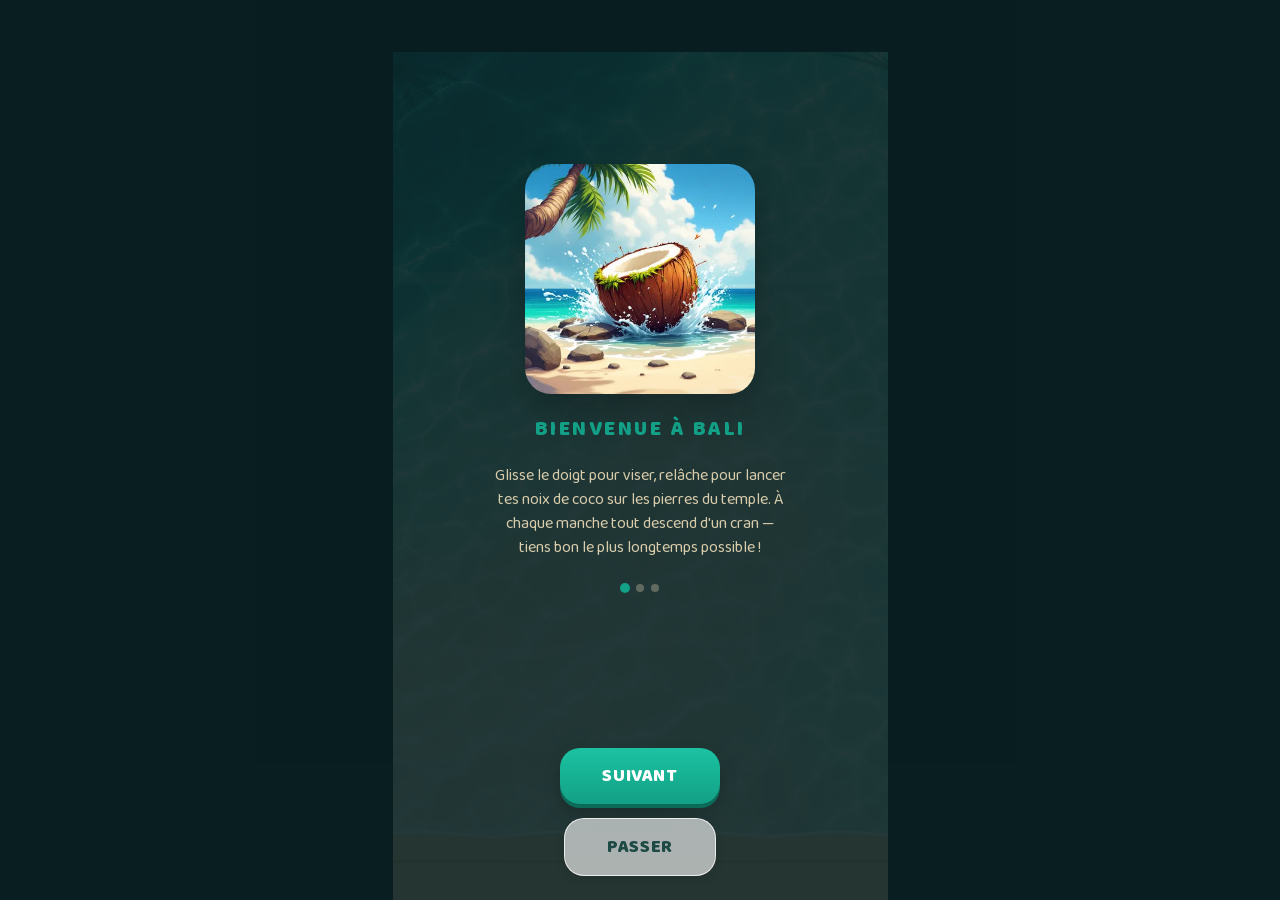
==== index.html @ a9a3bfc1 "v4.0.0 « L'Odyssée » : campagne 48 étapes, Boss Rush, Sanctuaire, Musée des masques - Mode Odyssée :" ====
<!DOCTYPE html>
<html lang="fr">
<head>
  <meta charset="utf-8">
  <title>Baliball</title>
  <meta name="viewport" content="width=device-width, initial-scale=1, maximum-scale=1, user-scalable=no, viewport-fit=cover">
  <meta name="description" content="Casse-briques balinais : des noix de coco contre des pierres de temple, jouable hors ligne.">
  <meta name="theme-color" content="#0c1f22">
  <!-- iOS : plein écran une fois ajouté à l'écran d'accueil -->
  <meta name="apple-mobile-web-app-capable" content="yes">
  <meta name="mobile-web-app-capable" content="yes">
  <meta name="apple-mobile-web-app-status-bar-style" content="black-translucent">
  <meta name="apple-mobile-web-app-title" content="Baliball">
  <link rel="apple-touch-icon" href="icons/icon-180.png">
  <link rel="icon" type="image/png" sizes="192x192" href="icons/icon-192.png">
  <link rel="manifest" href="manifest.webmanifest">
  <link rel="preload" href="fonts/baloo2-latin.woff2" as="font" type="font/woff2" crossorigin>
  <link rel="stylesheet" href="style.css">
  <script>
    // applique le thème avant le premier rendu pour éviter un flash
    (function () {
      try {
        var s = JSON.parse(localStorage.getItem('baliball.settings.v1') || '{}');
        var dark = s.theme === 'dark' || (s.theme !== 'light'
          && window.matchMedia('(prefers-color-scheme: dark)').matches);
        document.documentElement.dataset.theme = dark ? 'dark' : 'light';
      } catch (e) {
        document.documentElement.dataset.theme = 'light';
      }
    })();
  </script>
</head>
<body>
  <canvas id="game"></canvas>

  <button id="btn-home" class="hidden" aria-label="Menu">⌂</button>
  <button id="btn-restart" class="hidden" aria-label="Recommencer">⟲</button>
  <button id="btn-mute" class="hidden" aria-label="Son">🔊</button>

  <div id="live-ticker" class="hidden"></div>
  <div id="live-toasts"></div>
  <div id="emoji-floats"></div>
  <button id="btn-emoji" class="hidden" aria-label="Réactions">😀</button>
  <div id="emoji-bar" class="hidden">
    <div class="emoji-row">
      <button data-e="😂">😂</button>
      <button data-e="🔥">🔥</button>
      <button data-e="🥥">🥥</button>
      <button data-e="💀">💀</button>
      <button data-e="👏">👏</button>
      <button data-e="🤙">🤙</button>
      <button data-e="😱">😱</button>
    </div>
    <div class="quick-row">
      <button data-q="0">GG !</button>
      <button data-q="1">Encore une ?</button>
      <button data-q="2">Tu vas voir 😈</button>
      <button data-q="3">Pause 2 min</button>
      <button data-q="4">Bien joué 👏</button>
      <button data-q="5">Aïe aïe aïe…</button>
    </div>
  </div>

  <div id="screen-home" class="screen">
    <div class="scene" aria-hidden="true">
      <svg viewBox="0 0 400 870" preserveAspectRatio="xMidYMax slice">
        <defs>
          <linearGradient id="skyg" x1="0" y1="0" x2="0" y2="1">
            <stop offset="0" style="stop-color:var(--scene-sky1)"></stop>
            <stop offset="1" style="stop-color:var(--scene-sky2)"></stop>
          </linearGradient>
        </defs>
        <rect fill="url(#skyg)" x="0" y="0" width="400" height="480"></rect>
        <!-- étoiles (visibles la nuit) -->
        <circle class="sc-star" cx="60" cy="80" r="1.6"></circle>
        <circle class="sc-star" cx="150" cy="46" r="1.2"></circle>
        <circle class="sc-star" cx="245" cy="95" r="1.4"></circle>
        <circle class="sc-star" cx="330" cy="60" r="1.1"></circle>
        <circle class="sc-star" cx="200" cy="140" r="1.2"></circle>
        <circle class="sc-star" cx="95" cy="170" r="1.0"></circle>
        <!-- soleil haut (jour) / bas sur l'horizon (nuit) -->
        <circle class="sc-sun sc-sun-hi" cx="312" cy="130" r="58" opacity="0.25"></circle>
        <circle class="sc-sun sc-sun-hi" cx="312" cy="130" r="38"></circle>
        <circle class="sc-sun sc-sun-lo" cx="180" cy="430" r="66" opacity="0.3"></circle>
        <circle class="sc-sun sc-sun-lo" cx="180" cy="430" r="46"></circle>
        <!-- volcan à l'horizon -->
        <path class="sc-volcano" d="M -30 480 L 105 295 L 150 340 L 175 315 L 300 480 Z"></path>
        <!-- mer -->
        <rect class="sc-sea1" x="0" y="478" width="400" height="90"></rect>
        <rect class="sc-sea2" x="0" y="560" width="400" height="70"></rect>
        <!-- temple meru (silhouette) -->
        <g class="sc-sil">
          <rect x="316" y="452" width="30" height="28"></rect>
          <path d="M 306 452 L 356 452 L 346 438 L 316 438 Z"></path>
          <rect x="320" y="418" width="22" height="20"></rect>
          <path d="M 312 418 L 350 418 L 342 404 L 320 404 Z"></path>
          <rect x="324" y="388" width="14" height="16"></rect>
          <path d="M 318 388 L 344 388 L 337 374 L 325 374 Z"></path>
          <rect x="328" y="362" width="6" height="12"></rect>
          <path d="M 325 362 L 337 362 L 331 350 Z"></path>
        </g>
        <!-- oiseaux -->
        <path class="sc-birds" d="M 120 210 q 7 -7 14 0 M 134 210 q 7 -7 14 0" fill="none"></path>
        <path class="sc-birds" d="M 170 190 q 6 -6 12 0 M 182 190 q 6 -6 12 0" fill="none"></path>
        <!-- vaguelettes -->
        <path d="M 30 520 q 20 -6 40 0 M 250 545 q 22 -6 44 0 M 120 585 q 24 -6 48 0"
              stroke="rgba(255,255,255,0.4)" stroke-width="3" fill="none" stroke-linecap="round"></path>
        <!-- écume -->
        <path d="M 0 626 Q 50 620 100 626 T 200 626 T 300 626 T 400 626 L 400 634 L 0 634 Z"
              fill="rgba(255,255,255,0.55)"></path>
        <!-- plage -->
        <rect class="sc-sand" x="0" y="630" width="400" height="240"></rect>
        <!-- palmier au premier plan -->
        <g class="sc-sil">
          <path d="M 58 640 C 64 560 60 500 78 448 L 90 452 C 74 505 80 562 76 640 Z"></path>
          <path d="M 84 452 C 120 428 158 430 184 452 C 150 446 116 450 88 462 Z"></path>
          <path d="M 82 448 C 104 415 140 404 172 414 C 140 416 110 430 90 456 Z"></path>
          <path d="M 80 448 C 70 412 46 396 18 398 C 44 408 62 424 74 456 Z"></path>
          <path d="M 80 452 C 48 434 20 438 0 456 C 26 450 52 454 74 464 Z"></path>
          <circle cx="82" cy="456" r="7"></circle>
          <circle cx="93" cy="461" r="6"></circle>
        </g>
      </svg>
      <!-- fond minimal peint (jour/nuit) au-dessus de la scène SVG de repli -->
      <img class="scene-art scene-art-day" src="art/menu-day.webp" alt="" aria-hidden="true">
      <img class="scene-art scene-art-night" src="art/menu-night.webp" alt="" aria-hidden="true">
      <div class="scene-scrim" aria-hidden="true"></div>
    </div>

    <div class="version">v4.0.0</div>
    <div class="home-top">
      <div class="logo" aria-label="Baliball">
        <span class="logo-ball"></span>
        <span class="lt">B</span><span class="lt">A</span><span class="lt">L</span><span class="lt">I</span><span class="lt">B</span><span class="lt">A</span><span class="lt">L</span><span class="lt">L</span>
      </div>
      <p class="tagline">Le casse-briques du lagon</p>
      <p id="home-best"></p>
      <p id="home-hall"></p>
    </div>
    <div class="home-flex" aria-hidden="true"></div>
    <button id="btn-resume" style="display:none">REPRENDRE</button>
    <button id="btn-rejoin" style="display:none">🔁 REJOINDRE LE TOURNOI</button>
    <button id="btn-play">JOUER</button>
    <div class="home-flex home-flex-low" aria-hidden="true"></div>
    <p id="home-missions"></p>
    <div class="home-row">
      <button id="btn-shop" class="secondary"><span class="chip-ico">🛍</span>Boutique</button>
      <button id="btn-progress" class="secondary"><span class="chip-ico">🏆</span>Progrès</button>
      <button id="btn-crew" class="secondary" style="display:none"><span class="chip-ico">⚓</span>Équipage</button>
      <button id="btn-legend" class="secondary"><span class="chip-ico">📖</span>Légende</button>
      <button id="btn-settings" class="secondary"><span class="chip-ico">⚙️</span>Réglages</button>
    </div>
    <span id="offline-badge"></span>
    <div class="hint" id="install-hint"></div>
  </div>

  <div id="screen-crew" class="screen hidden">
    <div class="settings-title">⚓ ÉQUIPAGE <span id="crew-title-code"></span></div>
    <p id="crew-screen-status">Connexion à l'équipage…</p>
    <div class="setting"><div class="label">🌅 DÉFI DU JOUR</div></div>
    <div class="stats" id="crew-daily"></div>
    <div class="setting" style="margin-top:8px"><div class="label">🌀 DÉFI DE LA SEMAINE</div></div>
    <div class="stats" id="crew-weekly"></div>
    <p style="font-size:12.5px;max-width:300px">Meilleur score par personne, publié à la fin
       de chaque défi (scores des 12 dernières heures — Internet requis ici).</p>
    <button id="btn-crew-back" class="secondary">RETOUR</button>
  </div>

  <div id="screen-welcome" class="screen hidden">
    <div class="home-flex" aria-hidden="true"></div>
    <img id="welcome-art" class="welcome-art" alt="" aria-hidden="true">
    <div class="over-title" id="welcome-title" style="color:var(--accent)"></div>
    <p id="welcome-text" class="welcome-text"></p>
    <div id="welcome-dots" class="welcome-dots" aria-hidden="true"></div>
    <div class="home-flex" aria-hidden="true"></div>
    <button id="btn-welcome-next">SUIVANT</button>
    <button id="btn-welcome-skip" class="secondary">PASSER</button>
  </div>

  <div id="screen-modes" class="screen hidden">
    <div class="settings-title">MODES DE JEU</div>
    <button class="mode-card illustrated" id="btn-mode-odyssee">
      <img class="mode-art" src="art/mode-tournoi.webp" alt="" aria-hidden="true">
      <span class="mode-name">🗺 L'Odyssée</span>
      <span class="mode-desc" id="ody-desc">La traversée de l'archipel : 48 étapes, 6 îles, 6 boss à terrasser.</span>
    </button>
    <button class="mode-card illustrated" id="btn-mode-classic">
      <img class="mode-art" src="art/mode-classic.webp" alt="" aria-hidden="true">
      <span class="mode-name">🥥 Classique</span>
      <span class="mode-desc">Les pierres descendent, tiens bon le plus de manches possible.</span>
    </button>
    <button class="mode-card illustrated" id="btn-mode-tide">
      <img class="mode-art" src="art/mode-tide.webp" alt="" aria-hidden="true">
      <span class="mode-name">🌊 Marée montante</span>
      <span class="mode-desc">90 secondes chrono, tirs enchaînés, la marée nettoie la plage.</span>
    </button>
    <button class="mode-card illustrated" id="btn-mode-puzzle">
      <img class="mode-art" src="art/mode-puzzle.webp" alt="" aria-hidden="true">
      <span class="mode-name">🛕 Temples</span>
      <span class="mode-desc">Des grilles fixes à libérer en un nombre de tirs limité.</span>
    </button>
    <button class="mode-card illustrated" id="btn-mode-zen">
      <img class="mode-art" src="art/mode-zen.webp" alt="" aria-hidden="true">
      <span class="mode-name">🏖 Plage</span>
      <span class="mode-desc">Sans fin ni défaite : la marée emporte les pierres du bas.</span>
    </button>
    <button class="mode-card illustrated" id="btn-mode-daily">
      <img class="mode-art" src="art/mode-daily.webp" alt="" aria-hidden="true">
      <span class="mode-name">🌅 Défi du jour</span>
      <span class="mode-desc">La même partie pour tout le monde — une nouvelle chaque jour.</span>
    </button>
    <button class="mode-card illustrated" id="btn-mode-weekly">
      <img class="mode-art" src="art/mode-weekly.webp" alt="" aria-hidden="true">
      <span class="mode-name">🌀 Défi de la semaine</span>
      <span class="mode-desc" id="weekly-desc">Une même partie toute la semaine, avec un mutateur qui change les règles.</span>
    </button>
    <button class="mode-card illustrated" id="btn-mode-rush">
      <img class="mode-art" src="art/boss-barong.webp" alt="" aria-hidden="true">
      <span class="mode-name">👑 Boss Rush</span>
      <span class="mode-desc" id="rush-desc">Les 9 masques défilent, de plus en plus coriaces. Combien vas-tu en terrasser ?</span>
    </button>
    <button class="mode-card illustrated" id="btn-mode-tournoi">
      <img class="mode-art" src="art/mode-tournoi.webp" alt="" aria-hidden="true">
      <span class="mode-name">📡 Tournoi entre amis</span>
      <span class="mode-desc">Chacun sur son téléphone, la même partie pour tous — en ligne avec suivi des scores en direct, ou hors ligne avec un simple code.</span>
    </button>
    <button id="btn-modes-back" class="secondary" style="margin-top:8px">RETOUR</button>
  </div>

  <div id="screen-shop" class="screen hidden">
    <div class="settings-title">BOUTIQUE</div>
    <p id="shop-wallet">◉ 0 perles</p>
    <div class="shop-scroll">
      <div class="setting"><div class="label">NOIX & BALLES</div></div>
      <div id="shop-balls" class="shop-list"></div>
      <div class="setting"><div class="label">DÉCORS DU LAGON</div></div>
      <div id="shop-decors" class="shop-list"></div>
      <div class="setting"><div class="label">SILLAGES</div></div>
      <div id="shop-trails" class="shop-list"></div>
      <div class="setting"><div class="label">🕉 SANCTUAIRE — OFFRANDES</div></div>
      <p class="shrine-hint">Achète des offrandes et équipe-en 2 au plus : leurs
        bénédictions s'appliquent au départ de chaque partie solo
        (jamais en Tournoi ni dans les défis, pour l'équité).</p>
      <div id="shop-shrine" class="shop-list"></div>
    </div>
    <button id="btn-shop-back" class="secondary">RETOUR</button>
  </div>

  <div id="screen-progress" class="screen hidden">
    <div class="settings-title">PROGRÈS</div>
    <div class="shop-scroll">
      <div class="setting"><div class="label">MISSIONS DU JOUR</div></div>
      <div id="missions-list" class="shop-list"></div>
      <div class="setting" style="margin-top:10px"><div class="label">MES PARTIES RÉCENTES</div></div>
      <div id="history-list" class="shop-list"></div>
      <div class="setting" style="margin-top:10px"><div class="label">COURBE DES SCORES</div></div>
      <canvas id="prog-chart" width="640" height="180"></canvas>
      <div class="setting" style="margin-top:10px"><div class="label">STATISTIQUES</div></div>
      <div class="stats" id="prog-stats"></div>
      <div class="setting" style="margin-top:10px"><div class="label">PAR MODE DE JEU</div></div>
      <div class="stats" id="prog-modes"></div>
      <div class="setting" style="margin-top:10px"><div class="label">🎭 MUSÉE DES MASQUES</div></div>
      <p class="museum-hint">Chaque boss vaincu accroche son masque ici. Touche un
        masque pour entendre sa voix.</p>
      <div class="museum-grid" id="museum-grid"></div>
      <div class="setting" style="margin-top:10px"><div class="label">SUCCÈS</div></div>
      <div id="ach-list" class="shop-list"></div>
    </div>
    <button id="btn-progress-back" class="secondary">RETOUR</button>
  </div>

  <div id="screen-tournoi" class="screen hidden">
    <div class="settings-title">📡 TOURNOI ENTRE AMIS</div>
    <button class="mode-card" id="btn-tournoi-online">
      <span class="mode-name">🌐 En ligne — suivi en direct</span>
      <span class="mode-desc">Salon avec pseudos : « Angel est en tête », « Marvin a terminé »… Internet requis pendant la partie.</span>
    </button>
    <button class="mode-card" id="btn-tournoi-offline">
      <span class="mode-name">📴 Hors ligne — code partagé</span>
      <span class="mode-desc">Le même code = la même partie pour tous, et on compare les scores à la fin. Zéro connexion.</span>
    </button>
    <button id="btn-tournoi-back" class="secondary" style="margin-top:8px">RETOUR</button>
  </div>

  <div id="screen-online-setup" class="screen hidden">
    <div class="settings-title">🌐 SALON EN LIGNE</div>
    <div class="setting">
      <div class="label">TON PSEUDO</div>
      <input id="player-name" class="code-input name-input" maxlength="12" autocomplete="off"
             spellcheck="false" placeholder="Angel">
    </div>
    <button id="btn-online-create" style="margin-top:6px">CRÉER UN SALON</button>
    <div class="setting" style="margin-top:6px">
      <div class="label">OU REJOINDRE AVEC UN CODE</div>
      <input id="online-code" class="code-input" maxlength="4" autocomplete="off"
             autocapitalize="characters" spellcheck="false" placeholder="ABCD">
    </div>
    <p id="online-error" class="join-error"></p>
    <button id="btn-online-join" class="secondary">REJOINDRE</button>
    <button id="btn-online-back" class="secondary">RETOUR</button>
  </div>

  <div id="screen-lobby" class="screen hidden">
    <div class="settings-title">SALON</div>
    <div class="tournoi-code" id="lobby-code">BALI</div>
    <canvas id="lobby-qr" class="lobby-qr" width="240" height="240"></canvas>
    <p class="lobby-qr-hint" id="lobby-qr-hint">📷 Un scan de l'appareil photo = direction le salon</p>
    <p id="lobby-status">Connexion au salon…</p>
    <div class="stats" id="lobby-players"></div>
    <button id="btn-lobby-watch" class="secondary hidden">👁 PARTIE EN COURS — REGARDER</button>
    <div class="setting">
      <div class="label">OBJECTIF (APPLIQUÉ PAR CELUI QUI LANCE)</div>
      <div class="segmented" id="seg-goal">
        <button data-value="null">Survie</button>
        <button data-value="2000">2 000</button>
        <button data-value="5000">5 000</button>
        <button data-value="10000">10 000</button>
      </div>
    </div>
    <div class="setting">
      <div class="label">VITESSE DES NOIX</div>
      <div class="segmented" id="seg-tspeed">
        <button data-value="false">Normale</button>
        <button data-value="true">Rapide</button>
      </div>
    </div>
    <div class="setting">
      <div class="label">FORMAT DE LA SOIRÉE</div>
      <div class="segmented" id="seg-series">
        <button data-value="1">1 partie</button>
        <button data-value="3">Best of 3</button>
      </div>
    </div>
    <div class="setting">
      <div class="label">SABOTAGE AMICAL 😈 — COMBO ×5 = VAGUE CHEZ LES AUTRES</div>
      <div class="segmented" id="seg-sabotage">
        <button data-value="false">Non</button>
        <button data-value="true">Oui</button>
      </div>
    </div>
    <div class="setting">
      <div class="label">CHAOS 🌪 — UN ÉVÉNEMENT TOUTES LES 3 MANCHES</div>
      <div class="segmented" id="seg-chaos">
        <button data-value="false">Non</button>
        <button data-value="true">Oui</button>
      </div>
    </div>
    <div class="setting">
      <div class="label">VERSUS ⚔️ — TES COMBOS ATTAQUENT LES AUTRES (×3 : PIERRE, ×5 : BLINDÉE, ×7 : BRUME)</div>
      <div class="segmented" id="seg-versus">
        <button data-value="false">Non</button>
        <button data-value="true">Oui</button>
      </div>
    </div>
    <div class="setting">
      <div class="label">COUP DE POUCE 🤝 — POUR TOI SEULEMENT</div>
      <div class="segmented" id="seg-handicap">
        <button data-value="false" class="active">Non</button>
        <button data-value="true">+2 noix &amp; 1 lotus</button>
      </div>
    </div>
    <button id="btn-lobby-start" style="margin-top:8px">LANCER LA PARTIE POUR TOUS</button>
    <button id="btn-lobby-back" class="secondary">QUITTER LE SALON</button>
  </div>

  <div id="screen-spectate" class="screen hidden">
    <div class="settings-title" id="spectate-title">👁 SPECTATEUR</div>
    <p id="spectate-info"></p>
    <canvas id="spectate-canvas" width="560" height="840"></canvas>
    <div class="spectate-emojis">
      <button data-e="😂">😂</button>
      <button data-e="🔥">🔥</button>
      <button data-e="🥥">🥥</button>
      <button data-e="💀">💀</button>
      <button data-e="👏">👏</button>
      <button data-e="🤙">🤙</button>
      <button data-e="😱">😱</button>
    </div>
    <div class="quick-row spectate-quick">
      <button data-q="0">GG !</button>
      <button data-q="1">Encore une ?</button>
      <button data-q="2">Tu vas voir 😈</button>
      <button data-q="4">Bien joué 👏</button>
    </div>
    <button id="btn-spectate-back" class="secondary">CLASSEMENT</button>
  </div>

  <div id="screen-standings" class="screen hidden">
    <div class="settings-title">CLASSEMENT EN DIRECT</div>
    <div id="standings-banner" class="standings-banner hidden">🏆</div>
    <p id="standings-me"></p>
    <div class="stats" id="standings-list"></div>
    <canvas id="standings-chart" width="640" height="230" style="display:none"></canvas>
    <div class="stats" id="standings-mentions" style="display:none"></div>
    <button id="btn-standings-lobby" style="margin-top:8px">RETOUR AU SALON</button>
    <button id="btn-standings-home" class="secondary">MENU</button>
  </div>

  <div id="screen-offline-menu" class="screen hidden">
    <div class="settings-title">📴 HORS LIGNE</div>
    <p>Un code = une partie : tout le monde joue la même, chacun sur son
       téléphone, et on compare les scores à la fin.</p>
    <button id="btn-offline-create" style="margin-top:8px">CRÉER UN CODE</button>
    <button id="btn-offline-join" class="secondary">J'AI DÉJÀ UN CODE</button>
    <button id="btn-offline-back" class="secondary">RETOUR</button>
  </div>

  <div id="screen-tournoi-host" class="screen hidden">
    <div class="settings-title">CODE DE LA PARTIE</div>
    <div class="tournoi-code" id="tournoi-code">BALI</div>
    <canvas id="host-qr" class="lobby-qr" width="240" height="240"></canvas>
    <p>Dicte ce code aux autres joueurs — ou fais-le scanner : le même code donne
       <strong>exactement la même partie</strong>.<br>
       Chacun joue jusqu'à sa défaite, puis on compare les scores.</p>
    <button id="btn-host-go" style="margin-top:8px">JOUER</button>
    <button id="btn-host-back" class="secondary">RETOUR</button>
  </div>

  <div id="screen-tournoi-join" class="screen hidden">
    <div class="settings-title">REJOINDRE</div>
    <p>Entre le code dicté par le créateur de la partie :</p>
    <input id="join-code" class="code-input" maxlength="4" autocomplete="off"
           autocapitalize="characters" spellcheck="false" placeholder="ABCD">
    <p id="join-error" class="join-error"></p>
    <button id="btn-join-go" style="margin-top:8px">JOUER</button>
    <button id="btn-join-back" class="secondary">RETOUR</button>
  </div>

  <div id="screen-countdown" class="screen hidden">
    <div class="countdown-num" id="countdown-num">3</div>
  </div>

  <div id="screen-legend" class="screen hidden">
    <div class="settings-title">LÉGENDE</div>
    <div class="shop-scroll">
      <div class="setting"><div class="label">BONUS À RAMASSER</div></div>
      <div id="legend-powerups" class="shop-list"></div>
      <div class="setting" style="margin-top:6px"><div class="label">PIERRES</div></div>
      <div id="legend-stones" class="shop-list"></div>
      <p style="font-size:13px">La ligne d'écume marque la marée : en Classique,
         au Défi du jour et en Tournoi, une pierre qui l'atteint met fin à la
         partie. En Plage et en Marée montante, la marée emporte les pierres du bas.<br><br>
         Aux très gros scores, le lagon se déchaîne : pierres larges (10 000),
         rondes (30 000), <strong>Grande marée</strong> à 50 000 (descente double
         toutes les 5 manches), <strong>Tempête</strong> à 80 000 (rangées plus
         denses et renforcées) et pierres ardentes à 100 000 (tout durcit).
         En Tournoi et Défi du jour, ces paliers arrivent à la manche pour que
         tous les joueurs gardent la même grille.</p>
    </div>
    <button id="btn-legend-back" class="secondary">RETOUR</button>
  </div>

  <div id="screen-confirm" class="screen hidden">
    <div class="settings-title">RECOMMENCER ?</div>
    <p>La partie en cours sera perdue.</p>
    <button id="btn-confirm-yes" style="margin-top:8px">OUI, RECOMMENCER</button>
    <button id="btn-confirm-no" class="secondary">ANNULER</button>
  </div>

  <div id="screen-levels" class="screen hidden">
    <div class="settings-title">TEMPLES</div>
    <p id="levels-progress"></p>
    <div class="levels-grid" id="levels-grid"></div>
    <button id="btn-levels-back" class="secondary" style="margin-top:8px">RETOUR</button>
  </div>

  <div id="screen-odyssee" class="screen hidden">
    <div class="settings-title">🗺 L'ODYSSÉE</div>
    <p id="ody-progress"></p>
    <div class="shop-scroll" id="ody-scroll"></div>
    <button id="btn-ody-back" class="secondary" style="margin-top:8px">RETOUR</button>
  </div>

  <div id="screen-win" class="screen hidden">
    <div class="over-title" id="win-title" style="color:var(--accent)">TEMPLE LIBÉRÉ !</div>
    <p id="win-name"></p>
    <div class="win-stars" id="win-stars">★★★</div>
    <p id="win-shots"></p>
    <button id="btn-win-next" style="margin-top:8px">NIVEAU SUIVANT</button>
    <button id="btn-win-levels" class="secondary">TOUS LES TEMPLES</button>
    <button id="btn-win-home" class="secondary">MENU</button>
  </div>

  <div id="screen-settings" class="screen hidden">
    <div class="settings-title">RÉGLAGES</div>

    <div class="setting">
      <div class="label">THÈME</div>
      <div class="segmented" id="seg-theme">
        <button data-value="auto">Auto</button>
        <button data-value="light">Jour</button>
        <button data-value="dark">Nuit</button>
      </div>
    </div>

    <div class="setting">
      <div class="label">SONS</div>
      <div class="segmented" id="seg-sound">
        <button data-value="true">Activés</button>
        <button data-value="false">Coupés</button>
      </div>
    </div>

    <div class="setting">
      <div class="label">RESSAC (AMBIANCE)</div>
      <div class="segmented" id="seg-ambience">
        <button data-value="true">Activé</button>
        <button data-value="false">Coupé</button>
      </div>
    </div>

    <div class="setting">
      <div class="label">VITESSE DES NOIX DE COCO</div>
      <div class="segmented" id="seg-speed">
        <button data-value="false">Normale</button>
        <button data-value="true">Rapide</button>
      </div>
    </div>

    <div class="setting">
      <div class="label">MODE GAUCHER (BOUTONS EN JEU À GAUCHE)</div>
      <div class="segmented" id="seg-lefty">
        <button data-value="false">Non</button>
        <button data-value="true">Oui</button>
      </div>
    </div>

    <div class="setting">
      <div class="label">RÉDUIRE LES ANIMATIONS</div>
      <div class="segmented" id="seg-calm">
        <button data-value="false">Auto</button>
        <button data-value="true">Oui</button>
      </div>
    </div>

    <div class="setting">
      <div class="label">VIBRATIONS (BOSS, DÉFAITE…)</div>
      <div class="segmented" id="seg-haptics">
        <button data-value="true">Activées</button>
        <button data-value="false">Coupées</button>
      </div>
      <button id="btn-haptic-test" class="secondary" style="margin-top:8px">📳 TESTER LES VIBRATIONS</button>
      <p id="haptic-hint" style="font-size:13px;min-height:18px"></p>
    </div>

    <div class="setting">
      <div class="label">VIBRATION À CHAQUE REBOND SUR UNE PIERRE</div>
      <div class="segmented" id="seg-haptics-bounce">
        <button data-value="true">Activée</button>
        <button data-value="false">Coupée</button>
      </div>
    </div>

    <div class="setting">
      <div class="label">ÉQUIPAGE — CLASSEMENT ENTRE AMIS SUR LES DÉFIS</div>
      <input id="crew-code" class="transfer-box" maxlength="4" autocapitalize="characters"
             autocomplete="off" spellcheck="false"
             placeholder="Code d'équipage (4 lettres, ex. WXYZ)">
      <p id="crew-status" style="font-size:13px;min-height:18px">Choisis un code avec tes amis :
        vos meilleurs scores du Défi du jour et de la semaine seront comparés
        à la fin de chaque partie (Internet requis à ce moment-là).</p>
    </div>

    <div class="setting">
      <div class="label">SAUVEGARDE &amp; TRANSFERT (VERS UN AUTRE TÉLÉPHONE)</div>
      <button id="btn-export" class="secondary">EXPORTER MA PROGRESSION</button>
      <textarea id="transfer-code" class="transfer-box" rows="3" spellcheck="false"
                placeholder="Le code apparaît ici — ou colles-en un pour l'importer."></textarea>
      <button id="btn-copy-code" class="secondary">COPIER / PARTAGER LE CODE</button>
      <button id="btn-import" class="secondary">IMPORTER CE CODE</button>
      <p id="transfer-status" style="font-size:13px;min-height:18px"></p>
    </div>

    <button id="btn-settings-back" style="margin-top:10px">RETOUR</button>
    <p id="settings-version" style="font-size:12px"></p>
  </div>

  <div id="screen-over" class="screen hidden">
    <div class="over-title" id="over-title">PARTIE TERMINÉE</div>
    <img id="over-boss" class="over-boss hidden" alt="" aria-hidden="true">
    <div class="big-score" id="over-score">0</div>
    <p id="over-best"></p>
    <div id="crew-board" class="stats crew-board hidden"></div>
    <div class="stats">
      <div class="row"><span id="stat-round-label">Manche atteinte</span><b id="stat-round">1</b></div>
      <div class="row"><span>Pierres brisées</span><b id="stat-broken">0</b></div>
      <div class="row"><span>Perles gagnées ◉</span><b id="stat-pearls">0</b></div>
      <div class="row"><span>Noix de coco accumulées</span><b id="stat-balls">1</b></div>
      <div class="row"><span>Tirs</span><b id="stat-shots">0</b></div>
    </div>
    <button id="btn-retry" style="margin-top:8px">REJOUER</button>
    <button id="btn-share" class="secondary">PARTAGER 📤</button>
    <button id="btn-over-home" class="secondary">MENU</button>
  </div>

  <script type="module" src="js/main.js"></script>
</body>
</html>
---- style.css ----
@font-face {
  font-family: 'Baloo 2';
  font-style: normal;
  font-weight: 400 800;
  font-display: swap;
  src: url('fonts/baloo2-latin.woff2') format('woff2');
}

:root {
  --sat: env(safe-area-inset-top, 0px);
  --sab: env(safe-area-inset-bottom, 0px);
  --font: 'Baloo 2', -apple-system, BlinkMacSystemFont, 'Segoe UI', Roboto, sans-serif;

  /* jour : lagon en pleine lumière */
  --page: #0c1f22;
  --overlay: rgba(8, 30, 32, 0.88);
  --text: #fdf6e3;
  --muted: #d8ccab;
  --hint: #9caf9f;
  --accent: #12a086;
  --accent-hi: #1cc2a2;
  --accent-press: #0a6b58;
  --accent-text: #ffffff;
  --danger: #e0447a;
  --line: #4d6360;
  --chip: rgba(255, 255, 255, 0.09);
  --glass: rgba(255, 255, 255, 0.62);
  --glass-border: rgba(255, 255, 255, 0.75);
  --glass-text: #1d4a44;
  --logo-shadow: #0d4b43;

  /* paysage de l'accueil (jour) */
  --scene-sky1: #bfe9ef;
  --scene-sky2: #eef9f0;
  --scene-sun: #ffe9a8;
  --scene-sea1: #2fae9f;
  --scene-sea2: #a7ecdc;
  --scene-sand: #f0e0b6;
  --scene-silhouette: #14554e;
  --scene-volcano: #3f7a6e;
  --scene-star: transparent;
  --logo-color: #0d4b43;
  --home-text: #305650;
  --home-hint: #6d8378;

  /* accueil « liquid glass » : dégradé du bouton principal (jour) */
  --lg1: rgba(34, 211, 197, 0.62);
  --lg2: rgba(56, 189, 248, 0.5);
  --lg3: rgba(255, 211, 77, 0.58);
  --lg-chip: linear-gradient(160deg, rgba(255, 255, 255, 0.55), rgba(255, 255, 255, 0.26));
  --lg-chip-text: #114b44;
  --lg-pane: rgba(255, 255, 255, 0.42);
  --lg-pane-text: #123f39;
  --lg-glow: rgba(34, 211, 197, 0.5);
}

:root[data-theme="dark"] {
  /* nuit : coucher de soleil sur le lagon */
  --page: #070a12;
  --overlay: rgba(6, 8, 18, 0.9);
  --text: #f6ead0;
  --muted: #cbbd9e;
  --hint: #84806f;
  --accent: #f5a24b;
  --accent-hi: #ffbd6d;
  --accent-press: #a86322;
  --accent-text: #331b04;
  --danger: #f75f92;
  --line: #45435a;
  --chip: rgba(255, 255, 255, 0.08);
  --glass: rgba(255, 255, 255, 0.1);
  --glass-border: rgba(255, 255, 255, 0.22);
  --glass-text: #f0e4c8;
  --logo-shadow: #241303;

  --scene-sky1: #241a4e;
  --scene-sky2: #ff8a5c;
  --scene-sun: #ffb648;
  --scene-sea1: #123047;
  --scene-sea2: #2c7a80;
  --scene-sand: #8d7c5c;
  --scene-silhouette: #120f26;
  --scene-volcano: #1d1836;
  --scene-star: rgba(255, 245, 220, 0.9);
  --logo-color: #ffe9b8;
  --home-text: #e8d9b0;
  --home-hint: #a99a78;

  /* accueil « liquid glass » : dégradé couchant (nuit) */
  --lg1: rgba(255, 138, 92, 0.74);
  --lg2: rgba(198, 91, 143, 0.62);
  --lg3: rgba(124, 92, 255, 0.66);
  --lg-chip: linear-gradient(160deg, rgba(255, 255, 255, 0.24), rgba(255, 255, 255, 0.1));
  --lg-chip-text: #ffffff;
  --lg-pane: rgba(10, 14, 30, 0.44);
  --lg-pane-text: #f6ead0;
  --lg-glow: rgba(255, 138, 92, 0.55);
}

* { margin: 0; padding: 0; box-sizing: border-box; }

html, body {
  height: 100%;
  overflow: hidden;
  background: var(--page);
  font-family: var(--font);
  -webkit-user-select: none;
  user-select: none;
  -webkit-touch-callout: none;
  -webkit-tap-highlight-color: transparent;
}

body { position: fixed; inset: 0; }

#game {
  display: block;
  touch-action: none;
}

/* ---- écrans ---- */
.screen {
  position: fixed; inset: 0;
  display: flex; flex-direction: column;
  /* pas de justify-content:center : quand le contenu dépasse, il rendrait
     le haut inatteignable ; les marges auto ci-dessous centrent déjà. */
  align-items: center; justify-content: flex-start;
  overflow-y: auto;
  -webkit-overflow-scrolling: touch;
  overscroll-behavior: contain;
  touch-action: pan-y;
  gap: 14px;
  background: var(--overlay);
  color: var(--text);
  text-align: center;
  padding: 24px;
  padding-top: calc(24px + var(--sat));
  padding-bottom: calc(24px + var(--sab));
  z-index: 10;
  opacity: 1;
  transform: none;
  transition: opacity 0.22s ease, transform 0.22s ease;
}

.screen.hidden {
  opacity: 0;
  pointer-events: none;
  transform: translateY(10px) scale(0.985);
}

/* contenu plus haut que l'écran : marges auto = centré ET défilable */
.screen > :first-child { margin-top: auto; }
.screen > :last-child { margin-bottom: auto; }

/* jamais d'écrasement : si ça dépasse, l'écran DÉFILE (les espaceurs de
   l'accueil, déclarés plus bas, gardent leur droit de rétrécir) */
.screen > * { flex-shrink: 0; }

.screen p { font-size: 16px; color: var(--muted); }

button {
  font-family: var(--font);
  font-size: 18px;
  font-weight: 800;
  padding: 14px 42px;
  border: none;
  border-radius: 20px;
  background: linear-gradient(180deg, var(--accent-hi), var(--accent));
  color: var(--accent-text);
  letter-spacing: 0.6px;
  cursor: pointer;
  box-shadow: 0 4px 0 var(--accent-press), 0 8px 16px rgba(0, 0, 0, 0.22);
  transition: transform 0.07s ease, box-shadow 0.07s ease;
}

button:active {
  transform: translateY(3px);
  box-shadow: 0 1px 0 var(--accent-press), 0 3px 8px rgba(0, 0, 0, 0.2);
}

button.secondary {
  background: var(--glass);
  border: 1.5px solid var(--glass-border);
  color: var(--glass-text);
  -webkit-backdrop-filter: blur(10px);
  backdrop-filter: blur(10px);
  box-shadow: 0 3px 10px rgba(0, 0, 0, 0.12);
}

button.secondary:active {
  transform: translateY(2px);
  box-shadow: 0 1px 4px rgba(0, 0, 0, 0.12);
}

button:focus-visible {
  outline: 3px solid var(--accent);
  outline-offset: 2px;
}

@media (prefers-reduced-motion: reduce) {
  button, button:active { transition: none; }
}

.hint {
  font-size: 12.5px;
  color: var(--home-hint);
  line-height: 1.45;
  max-width: 330px;
  pointer-events: none;
}

.hint:empty { display: none; }

#offline-badge {
  display: inline-block;
  margin-top: 4px;
  font-size: 12px;
  font-weight: 700;
  color: var(--home-text);
  background: rgba(255, 255, 255, 0.5);
  border-radius: 999px;
  padding: 4px 12px;
}

:root[data-theme="dark"] #offline-badge {
  background: rgba(0, 0, 0, 0.35);
}

#offline-badge:empty { display: none; }

.hint { text-shadow: 0 1px 0 rgba(255, 255, 255, 0.3); }

:root[data-theme="dark"] .hint {
  color: var(--home-text);
  text-shadow: 0 1px 3px rgba(0, 0, 0, 0.5);
}

.version {
  position: absolute;
  top: calc(14px + var(--sat));
  right: 18px;
  font-size: 12px;
  font-weight: 700;
  color: var(--home-hint);
  letter-spacing: 1px;
}

/* ---- accueil : paysage balinais ---- */
#screen-home {
  background: var(--scene-sky1);
  color: var(--home-text);
  justify-content: flex-start;
  padding-top: calc(30px + var(--sat));
  padding-bottom: calc(16px + var(--sab));
  gap: 12px;
}

/* espaceurs : logo en haut, CTA posé sur la mer ouverte, dock en bas —
   les points forts du décor (volcan, île, lune) restent dégagés */
.home-flex { flex: 1.35 1 0; min-height: 8px; }
.home-flex-low { flex: 0.42 1 0; }

.home-top {
  display: flex;
  flex-direction: column;
  align-items: center;
  gap: 8px;
  margin-top: 20px;
  animation: home-in 0.6s cubic-bezier(0.2, 0.7, 0.3, 1) 0.05s backwards;
}

.tagline {
  font-size: 12px;
  font-weight: 700;
  letter-spacing: 4px;
  text-transform: uppercase;
  color: var(--lg-pane-text);
  opacity: 0.85;
  text-shadow: 0 1px 4px rgba(255, 255, 255, 0.2);
  background: none !important;
  border: none !important;
  box-shadow: none !important;
  -webkit-backdrop-filter: none !important;
  backdrop-filter: none !important;
  padding: 0 !important;
}

@keyframes home-in {
  from { opacity: 0; transform: translateY(16px); }
}

/* record : simple ligne discrète sous la tagline, sans verre */
.home-top #home-best {
  font-size: 13px;
  font-weight: 700;
  color: var(--lg-pane-text);
  opacity: 0.75;
  background: none !important;
  border: none !important;
  box-shadow: none !important;
  -webkit-backdrop-filter: none !important;
  backdrop-filter: none !important;
  padding: 0 !important;
  animation: none;
}

/* missions : petite pastille de verre posée au-dessus du dock */
#home-missions {
  font-size: 12.5px;
  padding: 7px 16px !important;
  border-radius: 999px !important;
}

/* illustration de fond (jour/nuit) avec très lente respiration */
.scene-art {
  position: absolute;
  inset: 0;
  width: 100%;
  height: 100%;
  object-fit: cover;
  object-position: center top;
  animation: kenburns 38s ease-in-out infinite alternate;
}

@keyframes kenburns {
  from { transform: scale(1); }
  to { transform: scale(1.06); }
}

.scene-art-night { display: none; }
:root[data-theme="dark"] .scene-art-day { display: none; }
:root[data-theme="dark"] .scene-art-night { display: block; }

.scene-scrim {
  position: absolute;
  inset: 0;
  background: linear-gradient(180deg,
    rgba(6, 20, 22, 0.14),
    rgba(0, 0, 0, 0) 22%,
    rgba(0, 0, 0, 0) 62%,
    rgba(6, 20, 22, 0.3) 100%);
}

#screen-home p {
  padding: 10px 14px;
  max-width: 330px;
}

#screen-home p:empty { display: none; }

#screen-home .scene {
  position: absolute;
  inset: 0;
  z-index: -1;
  overflow: hidden;
  pointer-events: none;
}

#screen-home .scene svg {
  width: 100%;
  height: 100%;
  display: block;
}


.sc-sky1 { fill: var(--scene-sky1); }
.sc-sky2 { fill: var(--scene-sky2); }
.sc-sun { fill: var(--scene-sun); }
.sc-sea1 { fill: var(--scene-sea1); }
.sc-sea2 { fill: var(--scene-sea2); }
.sc-sand { fill: var(--scene-sand); }
.sc-sil { fill: var(--scene-silhouette); }
.sc-volcano { fill: var(--scene-volcano); }
.sc-star { fill: var(--scene-star); }
.sc-birds { stroke: var(--scene-silhouette); stroke-width: 1.6; opacity: 0.7; }

/* soleil haut le jour, posé sur l'horizon la nuit */
.sc-sun-hi { opacity: 1; }
.sc-sun-lo { opacity: 0; }
:root[data-theme="dark"] .sc-sun-hi { opacity: 0; }
:root[data-theme="dark"] .sc-sun-lo { opacity: 1; }

/* ---- logo animé : la noix de coco rebondit sur les lettres ---- */
.logo {
  position: relative;
  display: flex;
  gap: 1px;
  padding-top: 36px;
  font-family: var(--font);
  font-size: 54px;
  font-weight: 800;
  letter-spacing: 1px;
  color: #ffffff;
  text-shadow:
    0 3px 0 var(--logo-shadow),
    0 8px 18px rgba(0, 0, 0, 0.28);
}

.logo .lt {
  display: inline-block;
  animation: letter-dip 2.8s infinite ease-in-out;
}

.logo .lt:nth-child(2) { animation-delay: 0.35s; }
.logo .lt:nth-child(3) { animation-delay: 0.7s; }
.logo .lt:nth-child(4) { animation-delay: 1.05s; }
.logo .lt:nth-child(5) { animation-delay: 1.4s; }
.logo .lt:nth-child(6) { animation-delay: 1.75s; }
.logo .lt:nth-child(7) { animation-delay: 2.1s; }
.logo .lt:nth-child(8) { animation-delay: 2.45s; }

.logo-ball {
  position: absolute;
  top: 22px;
  left: -6%;
  width: 16px; height: 16px;
  border-radius: 50%;
  background: radial-gradient(circle at 32% 28%, #a3794e, #7a5230 55%, #55361c 100%);
  box-shadow: inset -1px -2px 3px rgba(0, 0, 0, 0.35);
  animation: ball-travel 2.8s infinite linear;
}

@keyframes letter-dip {
  0%, 8%, 100% { transform: translateY(0); }
  4% { transform: translateY(4px); }
}

@keyframes ball-travel {
  0%   { left: -4%;  transform: translateY(-26px); }
  6.25%  { left: 8%;  transform: translateY(0); }
  12.5%  { left: 20%; transform: translateY(-26px); }
  18.75% { left: 30%; transform: translateY(0); }
  25%    { left: 42%; transform: translateY(-26px); }
  31.25% { left: 52%; transform: translateY(0); }
  37.5%  { left: 64%; transform: translateY(-26px); }
  43.75% { left: 74%; transform: translateY(0); }
  50%    { left: 86%; transform: translateY(-26px); }
  56.25% { left: 96%; transform: translateY(0); }
  62.5%  { left: 104%; transform: translateY(-26px); }
  100%   { left: 104%; transform: translateY(-26px); }
}

@media (prefers-reduced-motion: reduce) {
  .logo .lt, .logo-ball { animation: none; }
  .logo-ball { display: none; }
  .screen { transition: none; }
}

/* ---- fin de partie ---- */
.over-title {
  font-family: var(--font);
  font-size: 21px;
  letter-spacing: 2.5px;
  color: var(--danger);
  font-weight: 800;
}

.big-score {
  font-size: 72px;
  font-weight: 800;
  line-height: 1;
}

.stats {
  display: flex;
  flex-direction: column;
  gap: 8px;
  min-width: 230px;
  margin-top: 6px;
}

.stats .row {
  display: flex;
  justify-content: space-between;
  gap: 24px;
  font-size: 15px;
  color: var(--muted);
  background: var(--chip);
  border-radius: 10px;
  padding: 9px 14px;
}

.stats .row b {
  color: var(--text);
  font-variant-numeric: tabular-nums;
}

/* ---- réglages ---- */
.settings-title {
  font-family: var(--font);
  font-size: 26px;
  font-weight: 800;
  letter-spacing: 1.5px;
}

.setting {
  display: flex;
  flex-direction: column;
  gap: 8px;
  width: min(320px, 84vw);
}

.setting .label {
  font-size: 13px;
  font-weight: 700;
  letter-spacing: 1px;
  color: var(--hint);
  text-align: left;
}

.segmented {
  display: flex;
  gap: 4px;
  background: var(--chip);
  border-radius: 999px;
  padding: 4px;
}

.segmented button {
  flex: 1;
  font-size: 15px;
  padding: 10px 0;
  border-radius: 999px;
  background: transparent;
  color: var(--muted);
  letter-spacing: 0;
  box-shadow: none;
}

.segmented button:active { transform: none; }

.segmented button.active {
  background: var(--accent);
  color: var(--accent-text);
}

/* ---- modes de jeu ---- */
.mode-card {
  display: flex;
  flex-direction: column;
  gap: 3px;
  width: min(330px, 86vw);
  text-align: left;
  padding: 13px 18px;
  border-radius: 16px;
  background: var(--chip);
  color: var(--text);
  box-shadow: none;
}

.mode-card .mode-name {
  font-size: 18px;
  font-weight: 800;
  letter-spacing: 0.5px;
}

.mode-card .mode-desc {
  font-size: 13px;
  font-weight: 400;
  color: var(--muted);
  letter-spacing: 0;
  line-height: 1.35;
}

/* cartes illustrées : l'image en fond, un dégradé garde le texte lisible */
.mode-card.illustrated {
  position: relative;
  overflow: hidden;
  box-shadow: 0 4px 14px rgba(0, 0, 0, 0.25);
}

.mode-card.illustrated .mode-art {
  position: absolute;
  inset: 0;
  width: 100%;
  height: 100%;
  object-fit: cover;
  object-position: center 32%;
  z-index: 0;
}

.mode-card.illustrated::after {
  content: '';
  position: absolute;
  inset: 0;
  background: linear-gradient(90deg,
    rgba(8, 24, 26, 0.88) 34%,
    rgba(8, 24, 26, 0.62) 62%,
    rgba(8, 24, 26, 0.18));
  z-index: 1;
}

.mode-card.illustrated .mode-name,
.mode-card.illustrated .mode-desc {
  position: relative;
  z-index: 2;
}

.mode-card.illustrated .mode-name {
  color: #ffffff;
  text-shadow: 0 1px 3px rgba(0, 0, 0, 0.5);
}

.mode-card.illustrated .mode-desc {
  color: rgba(255, 255, 255, 0.88);
  text-shadow: 0 1px 2px rgba(0, 0, 0, 0.5);
}

/* ---- niveaux (Temples) ---- */
.levels-grid {
  display: grid;
  grid-template-columns: repeat(4, 1fr);
  gap: 10px;
  width: min(330px, 86vw);
  max-height: 46vh;
  overflow-y: auto;
  padding: 2px;
}

.level-btn {
  display: flex;
  flex-direction: column;
  align-items: center;
  justify-content: center;
  gap: 2px;
  aspect-ratio: 1;
  padding: 0;
  border-radius: 14px;
  background: var(--chip);
  color: var(--text);
  box-shadow: none;
}

.level-btn.locked { opacity: 0.45; }

.level-btn .level-num {
  font-size: 19px;
  font-weight: 800;
}

.level-btn .level-stars {
  font-size: 11px;
  color: #ffd34d;
  letter-spacing: 1px;
}

.level-stars .dim, .win-stars .dim { color: rgba(128, 128, 128, 0.4); }

.win-stars {
  font-size: 44px;
  color: #ffd34d;
  letter-spacing: 6px;
  text-shadow: 0 2px 6px rgba(0, 0, 0, 0.25);
}

/* ---- accueil « liquid glass » ---- */
#screen-home button {
  position: relative;
  overflow: hidden;
  background: linear-gradient(125deg, var(--lg1), var(--lg2) 48%, var(--lg3));
  -webkit-backdrop-filter: blur(16px) saturate(1.7);
  backdrop-filter: blur(16px) saturate(1.7);
  border: 1px solid rgba(255, 255, 255, 0.55);
  border-top-color: rgba(255, 255, 255, 0.85);
  border-bottom-color: rgba(255, 255, 255, 0.22);
  color: #ffffff;
  text-shadow: 0 1px 3px rgba(0, 0, 0, 0.35);
  box-shadow:
    0 10px 26px rgba(0, 10, 12, 0.28),
    inset 0 1px 0 rgba(255, 255, 255, 0.55),
    inset 0 -8px 18px rgba(255, 255, 255, 0.1);
  border-radius: 26px;
  transition: transform 0.08s ease, box-shadow 0.08s ease;
}

/* reflet spéculaire liquide en haut du verre */
#screen-home button::before {
  content: '';
  position: absolute;
  left: 7%;
  right: 34%;
  top: 5%;
  height: 40%;
  border-radius: 999px;
  background: linear-gradient(180deg, rgba(255, 255, 255, 0.5), rgba(255, 255, 255, 0));
  pointer-events: none;
}

#screen-home button:active {
  transform: translateY(2px) scale(0.985);
  box-shadow:
    0 4px 12px rgba(0, 10, 12, 0.24),
    inset 0 1px 0 rgba(255, 255, 255, 0.45);
}

#btn-play {
  font-size: 23px;
  letter-spacing: 3px;
  padding: 18px 76px;
  border-radius: 999px;
  animation:
    home-in 0.6s cubic-bezier(0.2, 0.7, 0.3, 1) 0.22s backwards,
    lg-glow 5.4s ease-in-out 1.4s infinite;
}

/* reflet liquide qui balaie le verre toutes les ~6 s */
#btn-play::after {
  content: '';
  position: absolute;
  top: -30%;
  bottom: -30%;
  width: 30%;
  left: -45%;
  transform: skewX(-18deg);
  background: linear-gradient(90deg,
    rgba(255, 255, 255, 0) , rgba(255, 255, 255, 0.5), rgba(255, 255, 255, 0));
  animation: lg-shimmer 6s ease-in-out 2s infinite;
  pointer-events: none;
}

@keyframes lg-shimmer {
  0%, 64% { left: -45%; }
  86%, 100% { left: 118%; }
}

@keyframes lg-glow {
  0%, 100% {
    box-shadow:
      0 10px 26px rgba(0, 10, 12, 0.28),
      inset 0 1px 0 rgba(255, 255, 255, 0.55),
      inset 0 -8px 18px rgba(255, 255, 255, 0.1);
  }
  50% {
    box-shadow:
      0 10px 30px rgba(0, 10, 12, 0.3),
      0 0 36px var(--lg-glow),
      inset 0 1px 0 rgba(255, 255, 255, 0.6),
      inset 0 -8px 18px rgba(255, 255, 255, 0.12);
  }
}

#screen-home #btn-resume, #screen-home #btn-rejoin {
  border-radius: 999px;
  font-size: 15px;
  letter-spacing: 1.5px;
  padding: 11px 38px;
  background: var(--lg-pane);
  color: var(--lg-pane-text);
  text-shadow: none;
  animation: home-in 0.6s cubic-bezier(0.2, 0.7, 0.3, 1) 0.18s backwards;
}

#screen-home p {
  animation: home-in 0.6s cubic-bezier(0.2, 0.7, 0.3, 1) 0.14s backwards;
}

/* panneaux de texte : mêmes lamelles de verre, plus discrètes */
#screen-home p {
  background: var(--lg-pane);
  color: var(--lg-pane-text);
  -webkit-backdrop-filter: blur(14px) saturate(1.4);
  backdrop-filter: blur(14px) saturate(1.4);
  border: 1px solid rgba(255, 255, 255, 0.35);
  border-radius: 16px;
  box-shadow: 0 4px 14px rgba(0, 10, 12, 0.12);
}

#screen-home .version {
  background: var(--lg-pane);
  color: var(--lg-pane-text);
  -webkit-backdrop-filter: blur(10px);
  backdrop-filter: blur(10px);
  border-radius: 999px;
  padding: 3px 10px;
}

/* ---- accueil : dock de verre (façon iOS) ---- */
.home-row {
  display: flex;
  gap: 2px;
  background: var(--lg-pane);
  -webkit-backdrop-filter: blur(20px) saturate(1.5);
  backdrop-filter: blur(20px) saturate(1.5);
  border: 1px solid rgba(255, 255, 255, 0.42);
  border-top-color: rgba(255, 255, 255, 0.65);
  border-radius: 30px;
  padding: 8px 10px;
  box-shadow:
    0 14px 34px rgba(0, 10, 12, 0.26),
    inset 0 1px 0 rgba(255, 255, 255, 0.4);
  animation: home-in 0.6s cubic-bezier(0.2, 0.7, 0.3, 1) 0.32s backwards;
}

#screen-home .home-row button {
  display: flex;
  flex-direction: column;
  align-items: center;
  gap: 2px;
  width: 74px;
  font-size: 11px;
  font-weight: 700;
  letter-spacing: 0.3px;
  padding: 9px 0 7px;
  border-radius: 20px;
  background: transparent;
  border: none;
  color: var(--lg-pane-text);
  text-shadow: none;
  box-shadow: none;
  -webkit-backdrop-filter: none;
  backdrop-filter: none;
}

#screen-home .home-row button::before { display: none; }

#screen-home .home-row button:active {
  transform: scale(0.92);
  background: rgba(255, 255, 255, 0.22);
  box-shadow: none;
}

.home-row .chip-ico {
  font-size: 22px;
  line-height: 1.1;
}

/* animations coupées si demandé (système ou Réglages) */
@media (prefers-reduced-motion: reduce) {
  .scene-art, #btn-play, #btn-play::after,
  .home-top, .home-row, #screen-home p,
  #btn-resume, #btn-rejoin { animation: none !important; }
}

body.calm .scene-art, body.calm #btn-play, body.calm #btn-play::after,
body.calm .home-top, body.calm .home-row, body.calm #screen-home p,
body.calm #btn-resume, body.calm #btn-rejoin { animation: none !important; }

/* ---- boutique & progrès ---- */
.shop-scroll {
  display: flex;
  flex-direction: column;
  gap: 10px;
  width: min(330px, 86vw);
  max-height: 56vh;
  overflow-y: auto;
  -webkit-overflow-scrolling: touch;
  overscroll-behavior: contain;
  touch-action: pan-y;
  padding: 2px;
}

.shop-list {
  display: flex;
  flex-direction: column;
  gap: 8px;
}

.shop-item {
  display: flex;
  align-items: center;
  gap: 10px;
  background: var(--chip);
  border-radius: 14px;
  padding: 10px 12px;
}

.shop-item .shop-emoji { font-size: 24px; }

.shop-item .shop-info {
  flex: 1;
  text-align: left;
  display: flex;
  flex-direction: column;
  gap: 1px;
}

.shop-item .shop-name { font-weight: 700; font-size: 15px; }
.shop-item .shop-sub { font-size: 12px; color: var(--muted); }

.shop-item button {
  font-size: 13px;
  padding: 8px 14px;
  letter-spacing: 0.5px;
  min-width: 86px;
}

.shop-item button.owned {
  background: transparent;
  border: 2px solid var(--line);
  color: var(--muted);
}

.shop-item button.equipped {
  background: transparent;
  border: 2px solid var(--accent);
  color: var(--accent);
}

.shop-item button:disabled { opacity: 0.45; }

.ach-item {
  display: flex;
  align-items: center;
  gap: 10px;
  background: var(--chip);
  border-radius: 14px;
  padding: 10px 12px;
  opacity: 0.55;
}

.ach-item.done { opacity: 1; }

.ach-item .ach-check { font-size: 20px; width: 26px; }

.ach-item .ach-info {
  flex: 1;
  text-align: left;
}

.ach-item .ach-name { font-weight: 700; font-size: 14px; }
.ach-item .ach-desc { font-size: 12px; color: var(--muted); }

/* ---- boutons accueil / recommencer en jeu ---- */
#btn-home, #btn-restart {
  position: fixed;
  top: calc(10px + var(--sat));
  right: 10px;
  width: 38px; height: 38px;
  padding: 0;
  border-radius: 50%;
  background: rgba(255, 255, 255, 0.14);
  color: #f4ead0;
  font-size: 17px;
  line-height: 38px;
  z-index: 5;
  box-shadow: none;
}

#btn-restart { right: 56px; font-size: 19px; }

#btn-home.hidden, #btn-restart.hidden { display: none; }

/* ---- tournoi ---- */
.tournoi-code {
  font-size: 56px;
  font-weight: 800;
  letter-spacing: 14px;
  padding-left: 14px; /* compense l'espacement de la dernière lettre */
  color: var(--accent);
  text-shadow: 0 2px 8px rgba(0, 0, 0, 0.35);
}

.code-input {
  font: inherit;
  font-size: 34px;
  font-weight: 800;
  letter-spacing: 10px;
  text-align: center;
  text-transform: uppercase;
  width: min(240px, 70vw);
  padding: 12px 6px;
  border: 2px solid var(--line);
  border-radius: 14px;
  background: var(--chip);
  color: var(--text);
  outline: none;
}

.code-input:focus { border-color: var(--accent); }

.join-error {
  color: var(--danger);
  font-size: 14px;
  min-height: 18px;
}

.countdown-num {
  font-size: 160px;
  font-weight: 800;
  color: var(--accent);
  text-shadow: 0 4px 18px rgba(0, 0, 0, 0.4);
  animation: countdown-pop 1s infinite;
}

@keyframes countdown-pop {
  0% { transform: scale(1.25); opacity: 0.4; }
  25% { transform: scale(1); opacity: 1; }
  100% { transform: scale(0.96); opacity: 0.9; }
}

@media (prefers-reduced-motion: reduce) {
  .countdown-num { animation: none; }
}

/* ---- tournoi en ligne : bandeau et toasts ---- */
.name-input {
  font-size: 22px;
  letter-spacing: 1px;
  text-transform: none;
}

#live-ticker {
  position: fixed;
  top: calc(52px + var(--sat));
  left: 50%;
  transform: translateX(-50%);
  z-index: 4;
  pointer-events: none;
  font-family: var(--font);
  font-size: 13px;
  font-weight: 800;
  color: #fff;
  background: rgba(0, 0, 0, 0.4);
  border-radius: 999px;
  padding: 4px 14px;
  white-space: nowrap;
}

#live-ticker.hidden { display: none; }

#live-toasts {
  position: fixed;
  top: calc(84px + var(--sat));
  left: 50%;
  transform: translateX(-50%);
  z-index: 4;
  pointer-events: none;
  display: flex;
  flex-direction: column;
  align-items: center;
  gap: 6px;
}

.live-toast {
  font-family: var(--font);
  font-size: 13px;
  font-weight: 700;
  color: #fff;
  background: rgba(0, 60, 55, 0.75);
  border-radius: 12px;
  padding: 6px 14px;
  animation: toast-in 0.25s ease;
  white-space: nowrap;
}

@keyframes toast-in {
  from { opacity: 0; transform: translateY(-8px); }
  to { opacity: 1; transform: none; }
}

.standing-row-me b { color: var(--accent); }

/* ---- réactions émojis (tournoi en ligne) ---- */
#btn-emoji {
  position: fixed;
  bottom: calc(14px + var(--sab));
  left: 12px;
  width: 44px; height: 44px;
  padding: 0;
  border-radius: 50%;
  font-size: 21px;
  background: rgba(0, 0, 0, 0.3);
  box-shadow: none;
  z-index: 5;
}

#btn-emoji.hidden { display: none; }

#emoji-bar {
  position: fixed;
  bottom: calc(64px + var(--sab));
  left: 12px;
  display: flex;
  gap: 6px;
  background: rgba(0, 0, 0, 0.35);
  border-radius: 999px;
  padding: 6px;
  z-index: 5;
}

#emoji-bar.hidden { display: none; }

#emoji-bar button {
  width: 40px; height: 40px;
  padding: 0;
  border-radius: 50%;
  font-size: 20px;
  background: rgba(255, 255, 255, 0.12);
  box-shadow: none;
}

#emoji-floats {
  position: fixed;
  inset: 0;
  pointer-events: none;
  z-index: 6;
  overflow: hidden;
}

.emoji-float {
  position: absolute;
  bottom: 22%;
  display: flex;
  flex-direction: column;
  align-items: center;
  animation: emoji-rise 2.5s ease-out forwards;
}

.emoji-float .emoji-big { font-size: 42px; }

.emoji-float .emoji-who {
  font-family: var(--font);
  font-size: 12px;
  font-weight: 700;
  color: #fff;
  text-shadow: 0 1px 3px rgba(0, 0, 0, 0.6);
}

@keyframes emoji-rise {
  0% { transform: translateY(0) scale(0.6); opacity: 0; }
  15% { transform: translateY(-30px) scale(1.15); opacity: 1; }
  100% { transform: translateY(-46vh) scale(1); opacity: 0; }
}

@media (prefers-reduced-motion: reduce) {
  .emoji-float { animation: none; opacity: 0.9; }
}

/* ---- écran spectateur ---- */
#spectate-canvas {
  width: min(300px, 78vw);
  height: auto;
  border-radius: 14px;
  box-shadow: 0 6px 18px rgba(0, 0, 0, 0.35);
}

.spectate-emojis {
  display: flex;
  gap: 8px;
}

.spectate-emojis button {
  width: 44px; height: 44px;
  padding: 0;
  border-radius: 50%;
  font-size: 21px;
  background: var(--chip);
  box-shadow: none;
}

.watch-btn {
  font-size: 13px;
  padding: 6px 12px;
  border-radius: 999px;
  margin-left: 8px;
  box-shadow: none;
}

/* les émojis flottent aussi au-dessus des écrans (spectateurs) */
#emoji-floats { z-index: 12; }

/* ---- classement : vainqueur de la course ---- */
.standings-banner {
  font-family: var(--font);
  font-size: 18px;
  font-weight: 800;
  color: #ffd34d;
  background: rgba(0, 0, 0, 0.3);
  border-radius: 14px;
  padding: 10px 18px;
  animation: banner-pop 0.5s ease;
}

.standings-banner.hidden { display: none; }

@keyframes banner-pop {
  0% { transform: scale(0.7); opacity: 0; }
  60% { transform: scale(1.08); }
  100% { transform: scale(1); opacity: 1; }
}

#standings-list .row:first-child {
  border: 2px solid rgba(255, 211, 77, 0.7);
}

/* ---- accessibilité : mode gaucher & animations réduites ---- */
body.lefty #btn-home { right: auto; left: 10px; }
body.lefty #btn-restart { right: auto; left: 56px; }
body.lefty #btn-emoji { left: auto; right: 12px; }
body.lefty #emoji-bar { left: auto; right: 12px; }

body.calm .logo .lt { animation: none; }
body.calm .logo-ball { animation: none; display: none; }
body.calm .screen { transition: none; }
body.calm .countdown-num { animation: none; }
body.calm .emoji-float { animation: none; opacity: 0.9; }
body.calm button, body.calm button:active { transition: none; }

/* ---- transfert de progression ---- */
.transfer-box {
  font-family: ui-monospace, Menlo, monospace;
  font-size: 11px;
  line-height: 1.4;
  width: 100%;
  resize: none;
  background: var(--chip);
  color: var(--text);
  border: 2px solid var(--line);
  border-radius: 12px;
  padding: 8px 10px;
  word-break: break-all;
  outline: none;
  -webkit-user-select: text;
  user-select: text;
}

.transfer-box:focus { border-color: var(--accent); }

.setting > button.secondary {
  font-size: 14px;
  padding: 10px 18px;
}

/* ---- courbe des scores (Progrès) ---- */
#prog-chart {
  width: min(320px, 84vw);
  height: auto;
  border-radius: 12px;
  background: var(--chip);
}

/* ---- légende ---- */
.legend-item {
  display: flex;
  align-items: center;
  gap: 12px;
  background: var(--chip);
  border-radius: 14px;
  padding: 8px 12px;
}

.legend-item canvas {
  width: 44px;
  height: 44px;
  flex: none;
}

.legend-item .legend-info { text-align: left; }
.legend-item .legend-name { font-weight: 700; font-size: 14px; }
.legend-item .legend-desc { font-size: 12px; color: var(--muted); line-height: 1.35; }

/* ---- v3.4 : boss de fin de partie, équipage, bienvenue ---- */
.over-boss {
  width: 112px;
  max-width: 30vw;
  margin: 2px auto 0;
  filter: drop-shadow(0 10px 20px rgba(0, 0, 0, 0.3));
  animation: over-boss-in 0.55s cubic-bezier(0.2, 1.4, 0.4, 1);
}

.over-boss.hidden { display: none; }

@keyframes over-boss-in {
  from { transform: scale(0.4) rotate(-8deg); opacity: 0; }
}

body.calm .over-boss { animation: none; }

.crew-board.hidden { display: none; }

.crew-title {
  font-weight: 800;
  font-size: 14px;
  letter-spacing: 0.4px;
  margin-bottom: 6px;
}

.crew-board .dim { color: var(--muted); font-weight: 500; }

.welcome-art {
  width: min(230px, 60vw);
  margin: 8px auto 4px;
  border-radius: 26px;
  box-shadow: 0 14px 34px rgba(0, 0, 0, 0.22);
}

.welcome-text {
  max-width: 300px;
  margin: 4px auto 8px;
  font-size: 14.5px;
  line-height: 1.5;
  color: var(--muted);
}

.welcome-dots { display: flex; justify-content: center; gap: 7px; margin: 2px 0 10px; }

.welcome-dots .wdot {
  width: 8px;
  height: 8px;
  border-radius: 50%;
  background: var(--muted);
  opacity: 0.35;
  transition: opacity 0.25s, transform 0.25s;
}

.welcome-dots .wdot.on { opacity: 1; transform: scale(1.25); background: var(--accent); }

input#crew-code {
  text-transform: uppercase;
  text-align: center;
  font-weight: 800;
  letter-spacing: 6px;
  font-size: 18px;
}

/* ---- v3.6 : QR de salon, messages rapides, générique de fin ---- */
.lobby-qr {
  width: 132px;
  height: 132px;
  border-radius: 12px;
  image-rendering: pixelated;
  box-shadow: 0 6px 18px rgba(0, 0, 0, 0.25);
}

.lobby-qr-hint { font-size: 12.5px; }

#emoji-bar { flex-direction: column; border-radius: 22px; align-items: flex-start; }

.emoji-row { display: flex; gap: 6px; }

.quick-row {
  display: flex;
  flex-wrap: wrap;
  gap: 6px;
  max-width: 308px;
}

#emoji-bar .quick-row button,
.spectate-quick button {
  width: auto;
  height: auto;
  border-radius: 999px;
  font-size: 12.5px;
  font-weight: 700;
  letter-spacing: 0.2px;
  padding: 7px 12px;
  background: rgba(255, 255, 255, 0.14);
  color: #fff;
  box-shadow: none;
}

.spectate-quick { justify-content: center; }

.spectate-quick button { background: var(--chip); color: var(--text); }

#standings-chart {
  width: min(320px, 86vw);
  border-radius: 14px;
  background: rgba(0, 0, 0, 0.18);
}

/* ---- v3.8 : mute en jeu, dock à 5, équipage ---- */
#btn-mute {
  position: fixed;
  top: calc(10px + var(--sat));
  right: 102px;
  width: 38px; height: 38px;
  padding: 0;
  border-radius: 50%;
  background: rgba(255, 255, 255, 0.14);
  color: #f4ead0;
  font-size: 16px;
  line-height: 38px;
  z-index: 5;
  box-shadow: none;
}

#btn-mute.hidden { display: none; }

body.lefty #btn-mute { right: auto; left: 102px; }

.home-row { flex-wrap: wrap; justify-content: center; }

#crew-daily .dim, #crew-weekly .dim { color: var(--muted); font-weight: 500; }

/* option de salon neutralisée par une autre (sabotage sous Versus) */
.segmented.seg-off { opacity: 0.4; pointer-events: none; }

/* 🏆 record du lagon sur l'accueil */
#home-hall {
  font-size: 12.5px;
  font-weight: 800;
  letter-spacing: 0.3px;
  color: #a4781b;
  text-shadow: 0 1px 0 rgba(255, 255, 255, 0.35);
}

:root[data-theme="dark"] #home-hall {
  color: #ffd34d;
  text-shadow: 0 1px 3px rgba(0, 0, 0, 0.5);
}

#home-hall:empty { display: none; }

.hall-round {
  display: block;
  font-size: 11.5px;
  font-weight: 700;
  opacity: 0.85;
}

/* ---- v4.0 : Odyssée, Musée des masques, Sanctuaire ---- */
.ody-island { margin-bottom: 18px; }

.ody-head {
  display: flex;
  gap: 10px;
  align-items: center;
  margin: 4px 0 6px;
  text-align: left;
}

.ody-head img {
  width: 52px;
  height: 52px;
  border-radius: 14px;
  object-fit: cover;
  flex-shrink: 0;
}

.ody-name { font-weight: 800; font-size: 16px; }

.ody-stars { font-size: 12px; color: #ffd34d; }

.ody-legend {
  font-size: 12.5px;
  opacity: 0.82;
  margin: 0 0 8px;
  text-align: left;
}

.ody-island.locked .ody-head img { filter: grayscale(1) brightness(0.6); }
.ody-island.locked .ody-name { opacity: 0.6; }

#ody-scroll .levels-grid { max-height: none; width: 100%; }

.level-btn.ody-boss:not(.locked) {
  background: linear-gradient(160deg, rgba(163, 43, 32, 0.35), var(--chip));
  border: 1.5px solid rgba(255, 158, 74, 0.5);
}

/* Musée : les masques conquis, silhouettes pour les autres */
.museum-grid {
  display: grid;
  grid-template-columns: repeat(3, 1fr);
  gap: 10px;
  width: 100%;
}

.museum-item {
  display: flex;
  flex-direction: column;
  align-items: center;
  gap: 3px;
  padding: 10px 6px;
  border-radius: 16px;
  background: var(--glass);
  border: 1.5px solid var(--glass-border);
  color: var(--text);
  box-shadow: none;
  text-transform: none;
  letter-spacing: 0;
}

.museum-item img {
  width: 64px;
  height: 64px;
  object-fit: contain;
}

.museum-item .museum-name {
  font-size: 12px;
  font-weight: 800;
  line-height: 1.15;
}

.museum-item .museum-sub {
  font-size: 10px;
  opacity: 0.75;
  font-weight: 600;
  line-height: 1.2;
}

.museum-item.locked img { filter: grayscale(1) brightness(0.22); opacity: 0.8; }
.museum-item.locked { opacity: 0.75; }

.museum-hint, .shrine-hint {
  font-size: 12.5px;
  opacity: 0.8;
  margin: 0 0 8px;
  text-align: left;
}
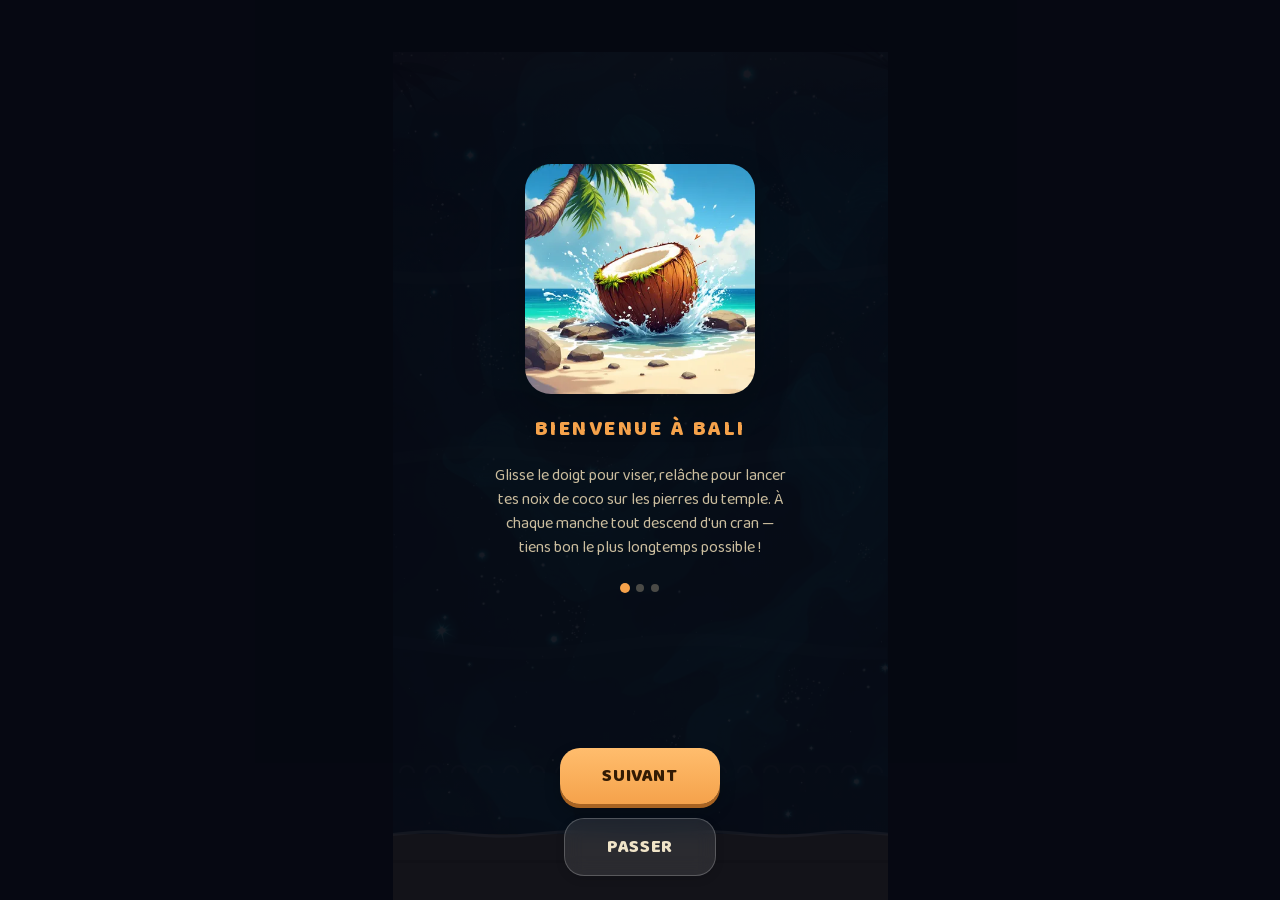
==== commit a69762de: "v4.1.0 « Le Lagon vivant » : heures réelles, météo, musique gamelan, légende en jeu - Thème Auto : l" ====
--- a/index.html
+++ b/index.html
@@ -36,6 +36,7 @@
   <button id="btn-home" class="hidden" aria-label="Menu">⌂</button>
   <button id="btn-restart" class="hidden" aria-label="Recommencer">⟲</button>
   <button id="btn-mute" class="hidden" aria-label="Son">🔊</button>
+  <button id="btn-book" class="hidden" aria-label="Légende">📖</button>
 
   <div id="live-ticker" class="hidden"></div>
   <div id="live-toasts"></div>
@@ -127,7 +128,7 @@
       <div class="scene-scrim" aria-hidden="true"></div>
     </div>
 
-    <div class="version">v4.0.0</div>
+    <div class="version">v4.1.0</div>
     <div class="home-top">
       <div class="logo" aria-label="Baliball">
         <span class="logo-ball"></span>
@@ -510,6 +511,14 @@
     </div>
 
     <div class="setting">
+      <div class="label">MUSIQUE GAMELAN</div>
+      <div class="segmented" id="seg-music">
+        <button data-value="true">Activée</button>
+        <button data-value="false">Coupée</button>
+      </div>
+    </div>
+
+    <div class="setting">
       <div class="label">VITESSE DES NOIX DE COCO</div>
       <div class="segmented" id="seg-speed">
         <button data-value="false">Normale</button>
--- a/style.css
+++ b/style.css
@@ -1499,3 +1499,23 @@
   margin: 0 0 8px;
   text-align: left;
 }
+
+/* ---- v4.1 : légende en pleine partie ---- */
+#btn-book {
+  position: fixed;
+  top: calc(10px + var(--sat));
+  right: 148px;
+  width: 38px; height: 38px;
+  padding: 0;
+  border-radius: 50%;
+  background: rgba(255, 255, 255, 0.14);
+  color: #f4ead0;
+  font-size: 16px;
+  line-height: 38px;
+  z-index: 5;
+  box-shadow: none;
+}
+
+#btn-book.hidden { display: none; }
+
+body.lefty #btn-book { right: auto; left: 148px; }
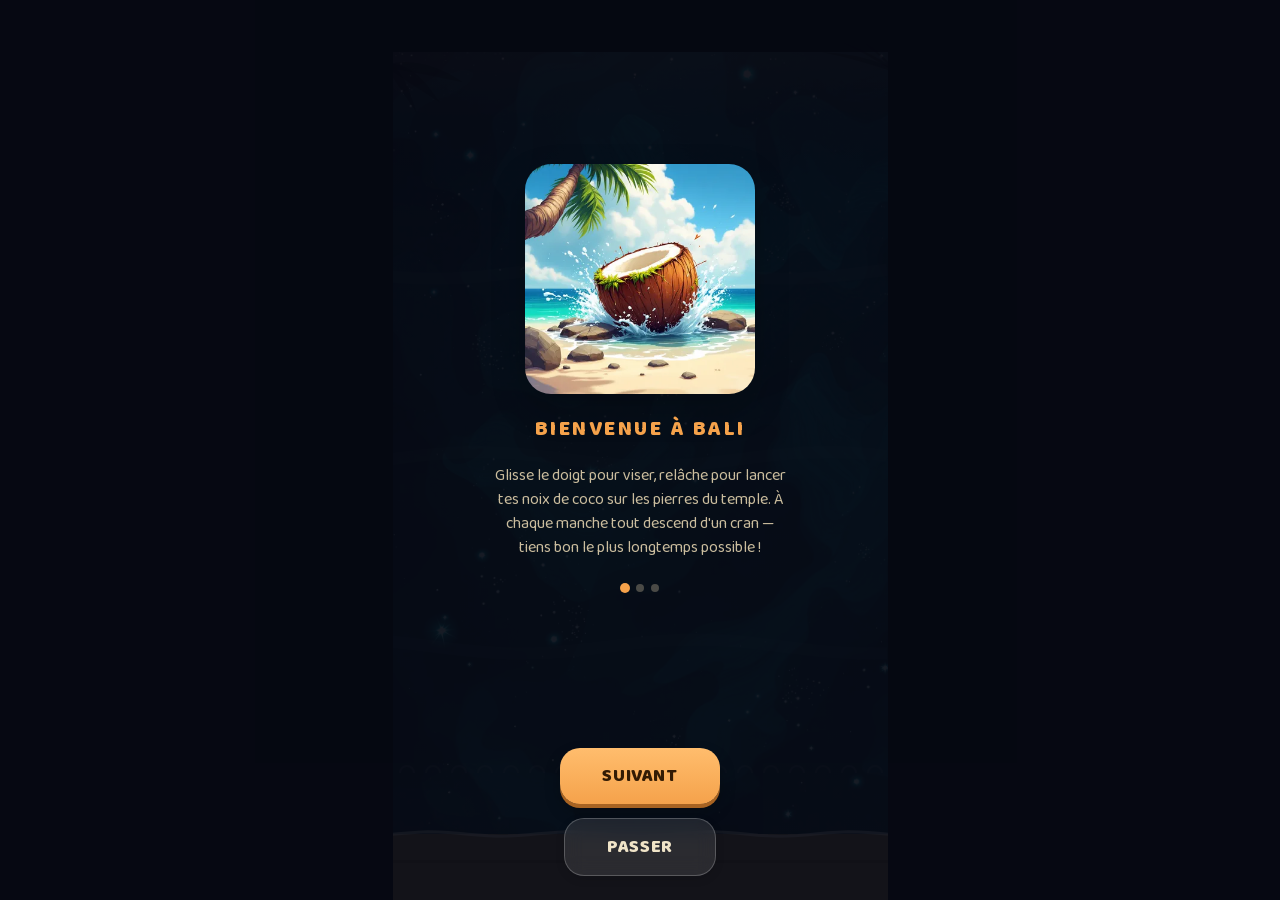
==== commit 9db83bde: "v4.2.0 : audit physique du moteur et Odyssée recalibrée par simulation Harnais de simulation (tools/" ====
--- a/index.html
+++ b/index.html
@@ -128,7 +128,7 @@
       <div class="scene-scrim" aria-hidden="true"></div>
     </div>
 
-    <div class="version">v4.1.0</div>
+    <div class="version">v4.2.0</div>
     <div class="home-top">
       <div class="logo" aria-label="Baliball">
         <span class="logo-ball"></span>
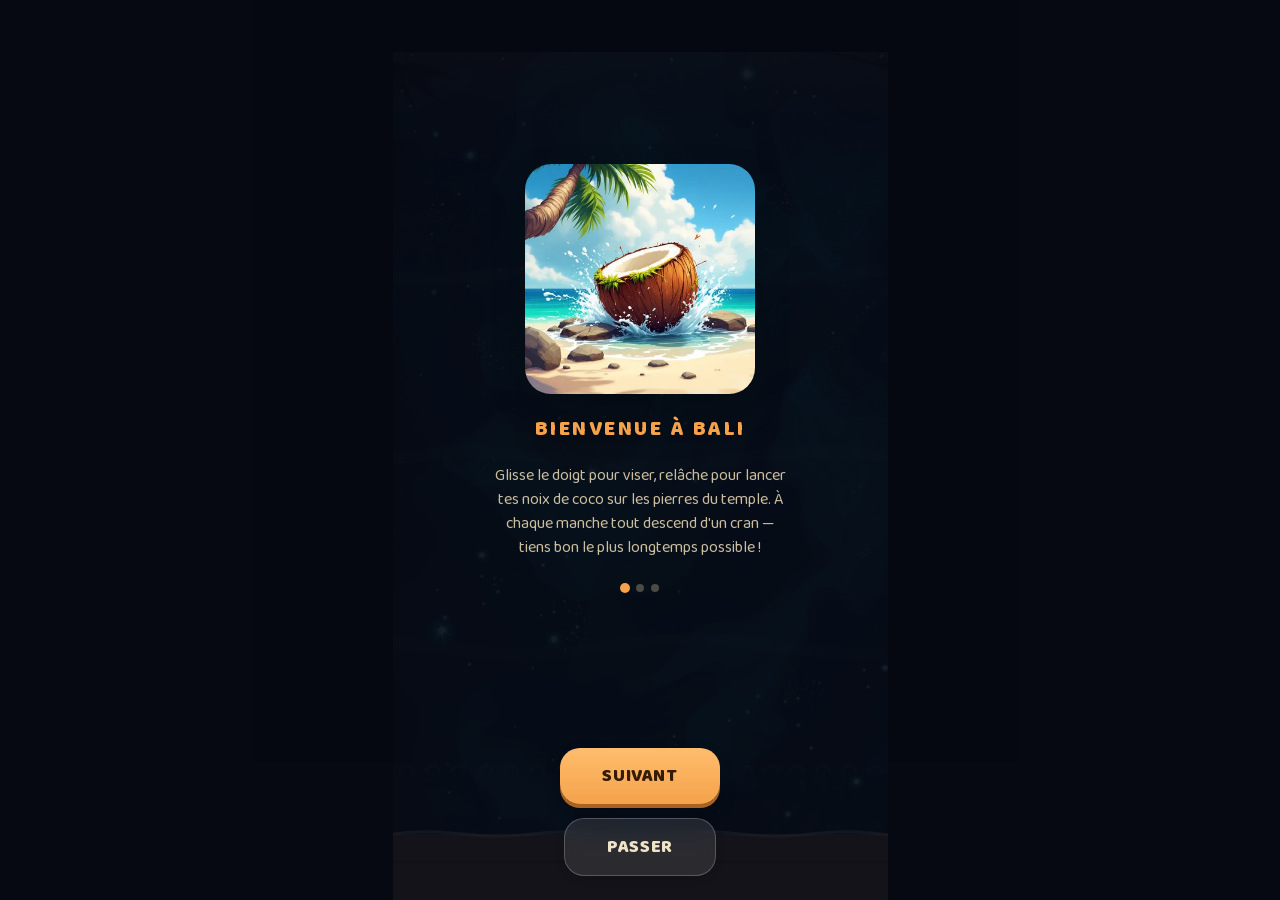
==== commit 08846057: "v4.3.0 : accueil vivant — quatre fonds selon l'heure, ciel animé, météo - Quatre peintures d'accueil" ====
--- a/index.html
+++ b/index.html
@@ -21,9 +21,14 @@
     (function () {
       try {
         var s = JSON.parse(localStorage.getItem('baliball.settings.v1') || '{}');
-        var dark = s.theme === 'dark' || (s.theme !== 'light'
-          && window.matchMedia('(prefers-color-scheme: dark)').matches);
-        document.documentElement.dataset.theme = dark ? 'dark' : 'light';
+        // même découpage que js/theme.js : aube 6-8 h, jour, couchant 17 h 30-19 h 30, nuit
+        var d = new Date();
+        var h = d.getHours() + d.getMinutes() / 60;
+        var phase = s.theme === 'dark' ? 'nuit' : s.theme === 'light' ? 'jour'
+          : (h >= 6 && h < 8) ? 'aube' : (h >= 8 && h < 17.5) ? 'jour'
+            : (h >= 17.5 && h < 19.5) ? 'couchant' : 'nuit';
+        document.documentElement.dataset.phase = phase;
+        document.documentElement.dataset.theme = (phase === 'nuit' || phase === 'couchant') ? 'dark' : 'light';
       } catch (e) {
         document.documentElement.dataset.theme = 'light';
       }
@@ -122,19 +127,31 @@
           <circle cx="93" cy="461" r="6"></circle>
         </g>
       </svg>
-      <!-- fond minimal peint (jour/nuit) au-dessus de la scène SVG de repli -->
+      <!-- fonds peints par phase du jour (fondu enchaîné), au-dessus de la scène SVG de repli -->
       <img class="scene-art scene-art-day" src="art/menu-day.webp" alt="" aria-hidden="true">
+      <img class="scene-art scene-art-dawn" src="art/menu-dawn.webp" alt="" aria-hidden="true">
+      <img class="scene-art scene-art-dusk" src="art/menu-dusk.webp" alt="" aria-hidden="true">
       <img class="scene-art scene-art-night" src="art/menu-night.webp" alt="" aria-hidden="true">
+      <!-- ciel vivant : halo, nuages, étoiles, lucioles, brume, pluie -->
+      <div class="sky-fx" aria-hidden="true">
+        <div class="fx fx-glow"></div>
+        <div class="fx fx-clouds"><i></i><i></i><i></i></div>
+        <div class="fx fx-stars" id="fx-stars"></div>
+        <div class="fx fx-fireflies" id="fx-fireflies"></div>
+        <div class="fx fx-mist"></div>
+        <div class="fx fx-rain"></div>
+      </div>
       <div class="scene-scrim" aria-hidden="true"></div>
     </div>
 
-    <div class="version">v4.2.0</div>
+    <div class="version">v4.3.0</div>
     <div class="home-top">
       <div class="logo" aria-label="Baliball">
         <span class="logo-ball"></span>
         <span class="lt">B</span><span class="lt">A</span><span class="lt">L</span><span class="lt">I</span><span class="lt">B</span><span class="lt">A</span><span class="lt">L</span><span class="lt">L</span>
       </div>
       <p class="tagline">Le casse-briques du lagon</p>
+      <p class="tagline home-sky" id="home-sky"></p>
       <p id="home-best"></p>
       <p id="home-hall"></p>
     </div>
--- a/style.css
+++ b/style.css
@@ -326,9 +326,14 @@
   to { transform: scale(1.06); }
 }
 
-.scene-art-night { display: none; }
-:root[data-theme="dark"] .scene-art-day { display: none; }
-:root[data-theme="dark"] .scene-art-night { display: block; }
+/* un fond par phase du jour, en fondu enchaîné ; sans attribut (avant
+   l'amorçage) le jour s'affiche */
+.scene-art { opacity: 0; transition: opacity 1.6s ease; }
+:root:not([data-phase]) .scene-art-day,
+:root[data-phase="jour"] .scene-art-day { opacity: 1; }
+:root[data-phase="aube"] .scene-art-dawn { opacity: 1; }
+:root[data-phase="couchant"] .scene-art-dusk { opacity: 1; }
+:root[data-phase="nuit"] .scene-art-night { opacity: 1; }
 
 .scene-scrim {
   position: absolute;
@@ -1519,3 +1524,163 @@
 #btn-book.hidden { display: none; }
 
 body.lefty #btn-book { right: auto; left: 148px; }
+
+/* ---- v4.3 : accueil vivant — teintes de verre par phase ---- */
+:root[data-phase="aube"] {
+  --scene-sky1: #f3d6c4;
+  --lg1: rgba(255, 168, 138, 0.62);
+  --lg2: rgba(255, 214, 168, 0.5);
+  --lg3: rgba(122, 202, 218, 0.56);
+  --lg-pane: rgba(255, 250, 244, 0.46);
+  --lg-pane-text: #5b3a36;
+}
+
+:root[data-phase="couchant"] {
+  --scene-sky1: #2a1738;
+  --lg1: rgba(255, 128, 72, 0.74);
+  --lg2: rgba(226, 88, 126, 0.62);
+  --lg3: rgba(118, 84, 205, 0.64);
+  --lg-pane: rgba(28, 12, 34, 0.44);
+  --lg-pane-text: #ffe7cf;
+}
+
+.home-sky {
+  font-size: 11px !important;
+  letter-spacing: 2px !important;
+  opacity: 0.7 !important;
+  margin-top: -4px;
+}
+
+.home-sky:empty { display: none; }
+
+/* ---- calques de ciel ---- */
+.sky-fx {
+  position: absolute;
+  inset: 0;
+  overflow: hidden;
+  pointer-events: none;
+}
+
+.fx {
+  position: absolute;
+  inset: 0;
+  opacity: 0;
+  transition: opacity 1.6s ease;
+}
+
+/* halo du soleil ou de la lune : position et couleur selon la phase */
+.fx-glow {
+  background: radial-gradient(circle at var(--glow-x, 50%) var(--glow-y, 45%),
+    var(--glow-c, rgba(255, 244, 210, 0.6)) 0%, rgba(255, 255, 255, 0) var(--glow-r, 24%));
+  animation: glow-breathe 9s ease-in-out infinite alternate;
+}
+
+@keyframes glow-breathe {
+  from { transform: scale(1); }
+  to { transform: scale(1.06); }
+}
+
+:root[data-phase="jour"] .fx-glow { opacity: 1; --glow-x: 79%; --glow-y: 44%; --glow-r: 20%; --glow-c: rgba(255, 244, 200, 0.7); }
+:root[data-phase="aube"] .fx-glow { opacity: 1; --glow-x: 50%; --glow-y: 46%; --glow-r: 34%; --glow-c: rgba(255, 196, 160, 0.55); }
+:root[data-phase="couchant"] .fx-glow { opacity: 1; --glow-x: 50%; --glow-y: 54%; --glow-r: 30%; --glow-c: rgba(255, 160, 70, 0.45); }
+:root[data-phase="nuit"][data-weather="lune"] .fx-glow { opacity: 1; --glow-x: 50%; --glow-y: 52%; --glow-r: 30%; --glow-c: rgba(225, 238, 255, 0.5); }
+
+/* nuages : trois nappes floues qui traversent lentement */
+.fx-clouds i {
+  position: absolute;
+  width: 46%;
+  height: 7%;
+  border-radius: 50%;
+  background: var(--cloud-c, rgba(255, 255, 255, 0.42));
+  filter: blur(14px);
+  animation: cloud-drift 110s linear infinite;
+}
+
+.fx-clouds i:nth-child(1) { top: 9%; left: -50%; animation-duration: 120s; }
+.fx-clouds i:nth-child(2) { top: 19%; left: -50%; width: 34%; height: 5%; animation-duration: 95s; animation-delay: -40s; }
+.fx-clouds i:nth-child(3) { top: 30%; left: -50%; width: 52%; height: 6%; animation-duration: 140s; animation-delay: -90s; }
+
+@keyframes cloud-drift {
+  from { transform: translateX(0); }
+  to { transform: translateX(330%); }
+}
+
+:root[data-phase="jour"] .fx-clouds { opacity: 0.9; }
+:root[data-phase="aube"] .fx-clouds { opacity: 0.75; --cloud-c: rgba(255, 226, 214, 0.5); }
+:root[data-phase="couchant"] .fx-clouds { opacity: 0.55; --cloud-c: rgba(255, 176, 120, 0.4); }
+
+/* étoiles qui scintillent, lucioles près du temple */
+.fx-stars i, .fx-fireflies i {
+  position: absolute;
+  border-radius: 50%;
+}
+
+.fx-stars i {
+  background: #ffffff;
+  box-shadow: 0 0 6px 1px rgba(255, 255, 255, 0.55);
+  animation: twinkle 3s ease-in-out infinite;
+}
+
+@keyframes twinkle {
+  0%, 100% { opacity: 0.15; transform: scale(0.8); }
+  50% { opacity: 1; transform: scale(1.1); }
+}
+
+.fx-fireflies i {
+  width: 3px;
+  height: 3px;
+  background: #ffe28a;
+  box-shadow: 0 0 8px 2px rgba(255, 210, 100, 0.7);
+  animation: firefly 7s ease-in-out infinite;
+}
+
+@keyframes firefly {
+  0%, 100% { opacity: 0; transform: translate(0, 0); }
+  25% { opacity: 1; }
+  55% { opacity: 0.5; transform: translate(7px, -12px); }
+  80% { opacity: 0.9; transform: translate(-4px, -18px); }
+}
+
+:root[data-phase="nuit"] .fx-stars { opacity: 1; }
+:root[data-phase="couchant"] .fx-stars { opacity: 0.35; }
+:root[data-phase="nuit"] .fx-fireflies,
+:root[data-phase="couchant"] .fx-fireflies { opacity: 1; }
+
+/* météo du jour : brume sur l'horizon, rideau de mousson */
+.fx-mist {
+  background: linear-gradient(180deg,
+    rgba(255, 255, 255, 0) 42%,
+    rgba(255, 255, 255, 0.26) 50%,
+    rgba(255, 255, 255, 0.34) 56%,
+    rgba(255, 255, 255, 0) 66%);
+  animation: mist-breathe 12s ease-in-out infinite alternate;
+}
+
+@keyframes mist-breathe {
+  from { transform: translateY(0); }
+  to { transform: translateY(-1.5%); }
+}
+
+:root[data-weather="brume"] .fx-mist { opacity: 1; }
+
+.fx-rain {
+  background-image: repeating-linear-gradient(104deg,
+    rgba(255, 255, 255, 0) 0 15px, rgba(222, 236, 246, 0.2) 15px 16px);
+  background-size: 220px 220px;
+  animation: rain-fall 0.75s linear infinite;
+}
+
+@keyframes rain-fall {
+  to { background-position: -46px 220px; }
+}
+
+:root[data-weather="mousson"] .fx-rain { opacity: 1; }
+:root[data-weather="mousson"] .scene-scrim {
+  background: linear-gradient(180deg, rgba(20, 30, 40, 0.28), rgba(0, 0, 0, 0.06) 30%, rgba(6, 20, 22, 0.36) 100%);
+}
+
+@media (prefers-reduced-motion: reduce) {
+  .fx, .fx i { animation: none !important; }
+}
+
+body.calm .fx, body.calm .fx i { animation: none !important; }
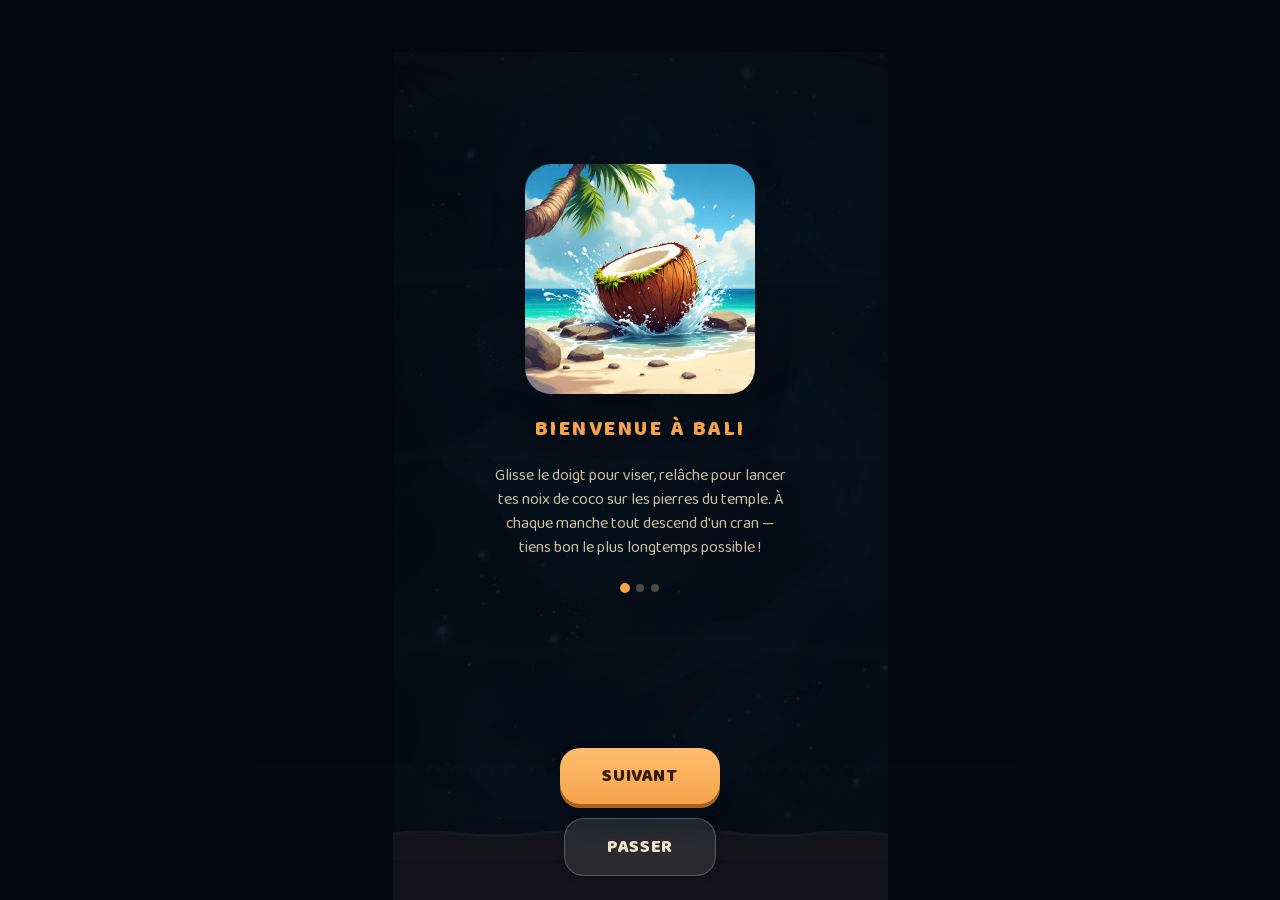
==== commit c9c7e549: "v4.3.1 : boussole fidèle à la physique, un seul lotus par tour Deux défauts remontés après un tourno" ====
--- a/index.html
+++ b/index.html
@@ -144,7 +144,7 @@
       <div class="scene-scrim" aria-hidden="true"></div>
     </div>
 
-    <div class="version">v4.3.0</div>
+    <div class="version">v4.3.1</div>
     <div class="home-top">
       <div class="logo" aria-label="Baliball">
         <span class="logo-ball"></span>
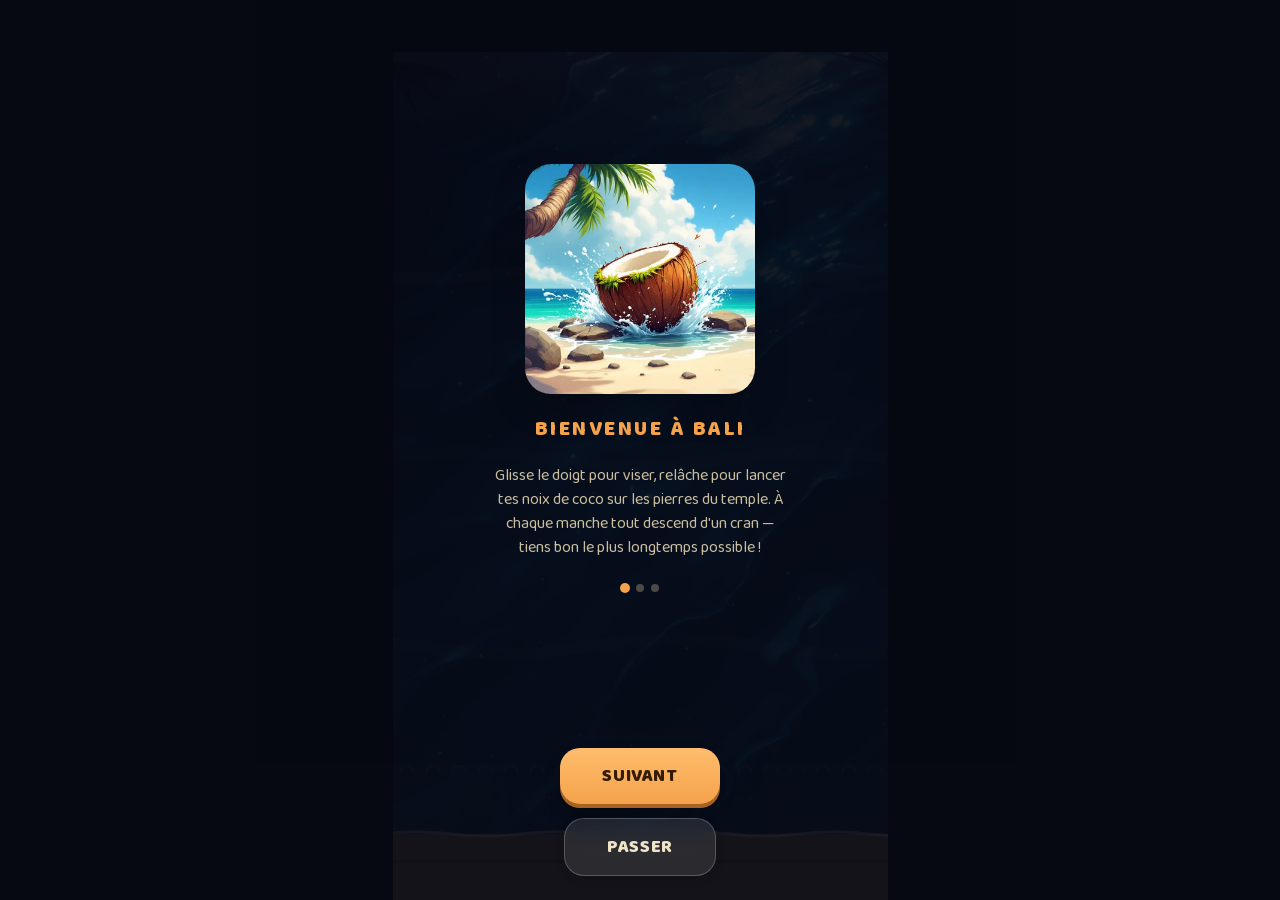
==== commit 051ee930: "v4.4.0 : eau du plateau par phase du jour et guirlande de tournoi - Quatre peintures d'eau de lagon " ====
--- a/index.html
+++ b/index.html
@@ -144,7 +144,7 @@
       <div class="scene-scrim" aria-hidden="true"></div>
     </div>
 
-    <div class="version">v4.3.1</div>
+    <div class="version">v4.4.0</div>
     <div class="home-top">
       <div class="logo" aria-label="Baliball">
         <span class="logo-ball"></span>
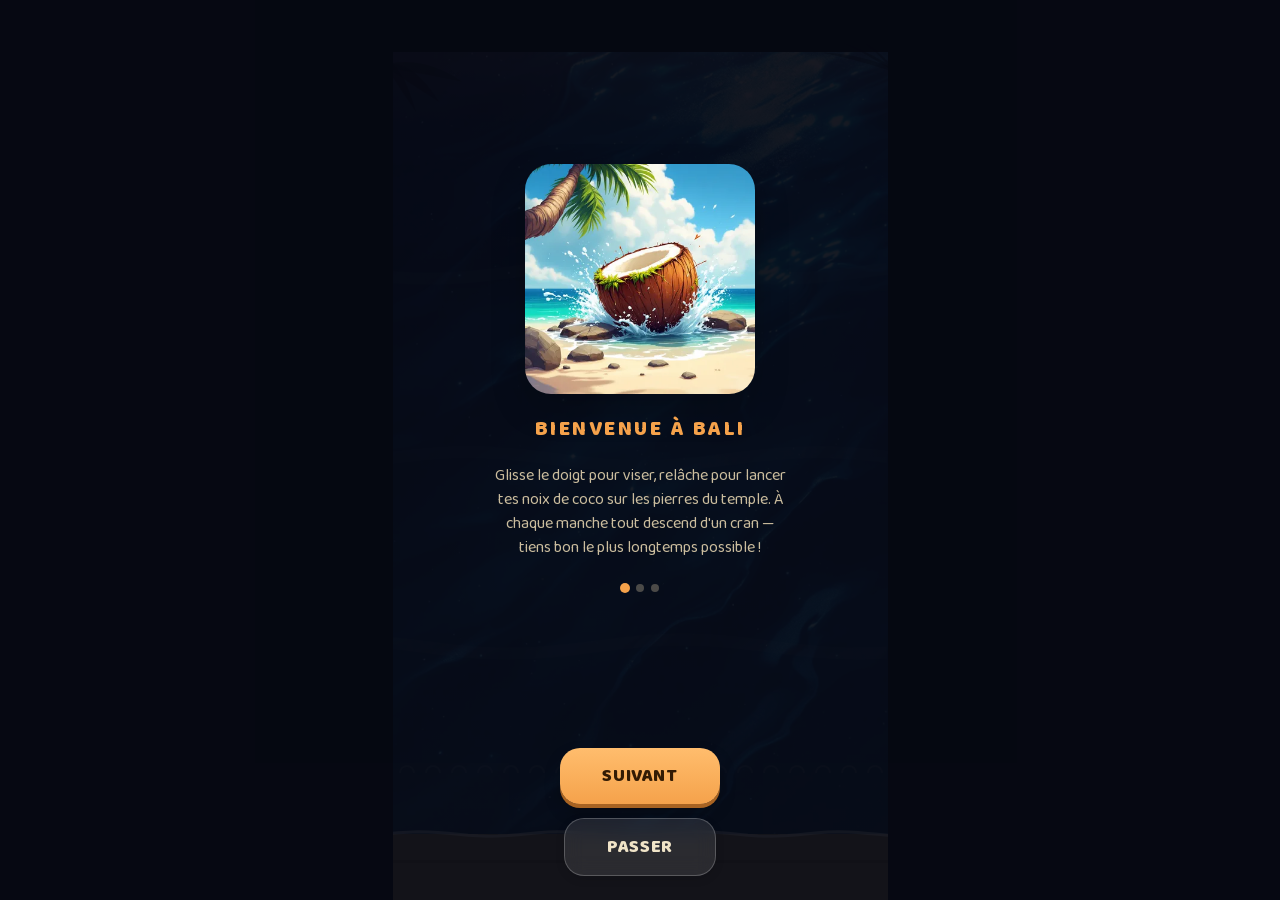
==== commit 77895936: "v4.5.0 : les décors du lagon repeignent vraiment l'eau + vignettes en boutique Choisir un décor ne c" ====
--- a/index.html
+++ b/index.html
@@ -144,7 +144,7 @@
       <div class="scene-scrim" aria-hidden="true"></div>
     </div>
 
-    <div class="version">v4.4.0</div>
+    <div class="version">v4.5.0</div>
     <div class="home-top">
       <div class="logo" aria-label="Baliball">
         <span class="logo-ball"></span>
--- a/style.css
+++ b/style.css
@@ -1684,3 +1684,12 @@
 }
 
 body.calm .fx, body.calm .fx i { animation: none !important; }
+
+/* ---- v4.5 : vignette du décor dans la boutique ---- */
+.shop-item .shop-swatch {
+  width: 54px;
+  height: 54px;
+  border-radius: 12px;
+  flex-shrink: 0;
+  box-shadow: inset 0 0 0 1px rgba(255, 255, 255, 0.35);
+}
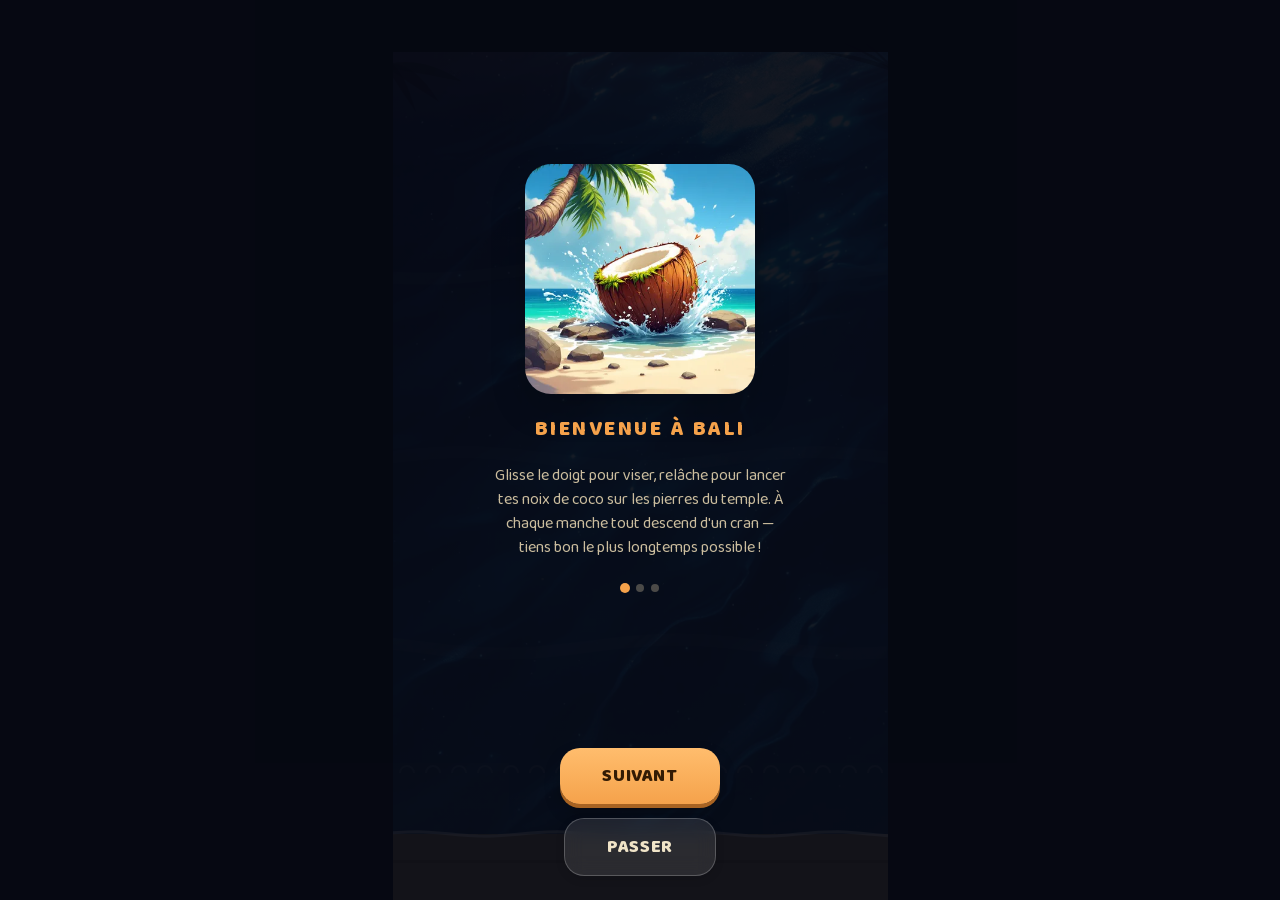
==== commit b0d385bf: "v4.6.0 : chaque décor a sa propre peinture d'eau Teinter la même eau ne suffisait pas : un décor doi" ====
--- a/index.html
+++ b/index.html
@@ -144,7 +144,7 @@
       <div class="scene-scrim" aria-hidden="true"></div>
     </div>
 
-    <div class="version">v4.5.0</div>
+    <div class="version">v4.6.0</div>
     <div class="home-top">
       <div class="logo" aria-label="Baliball">
         <span class="logo-ball"></span>
